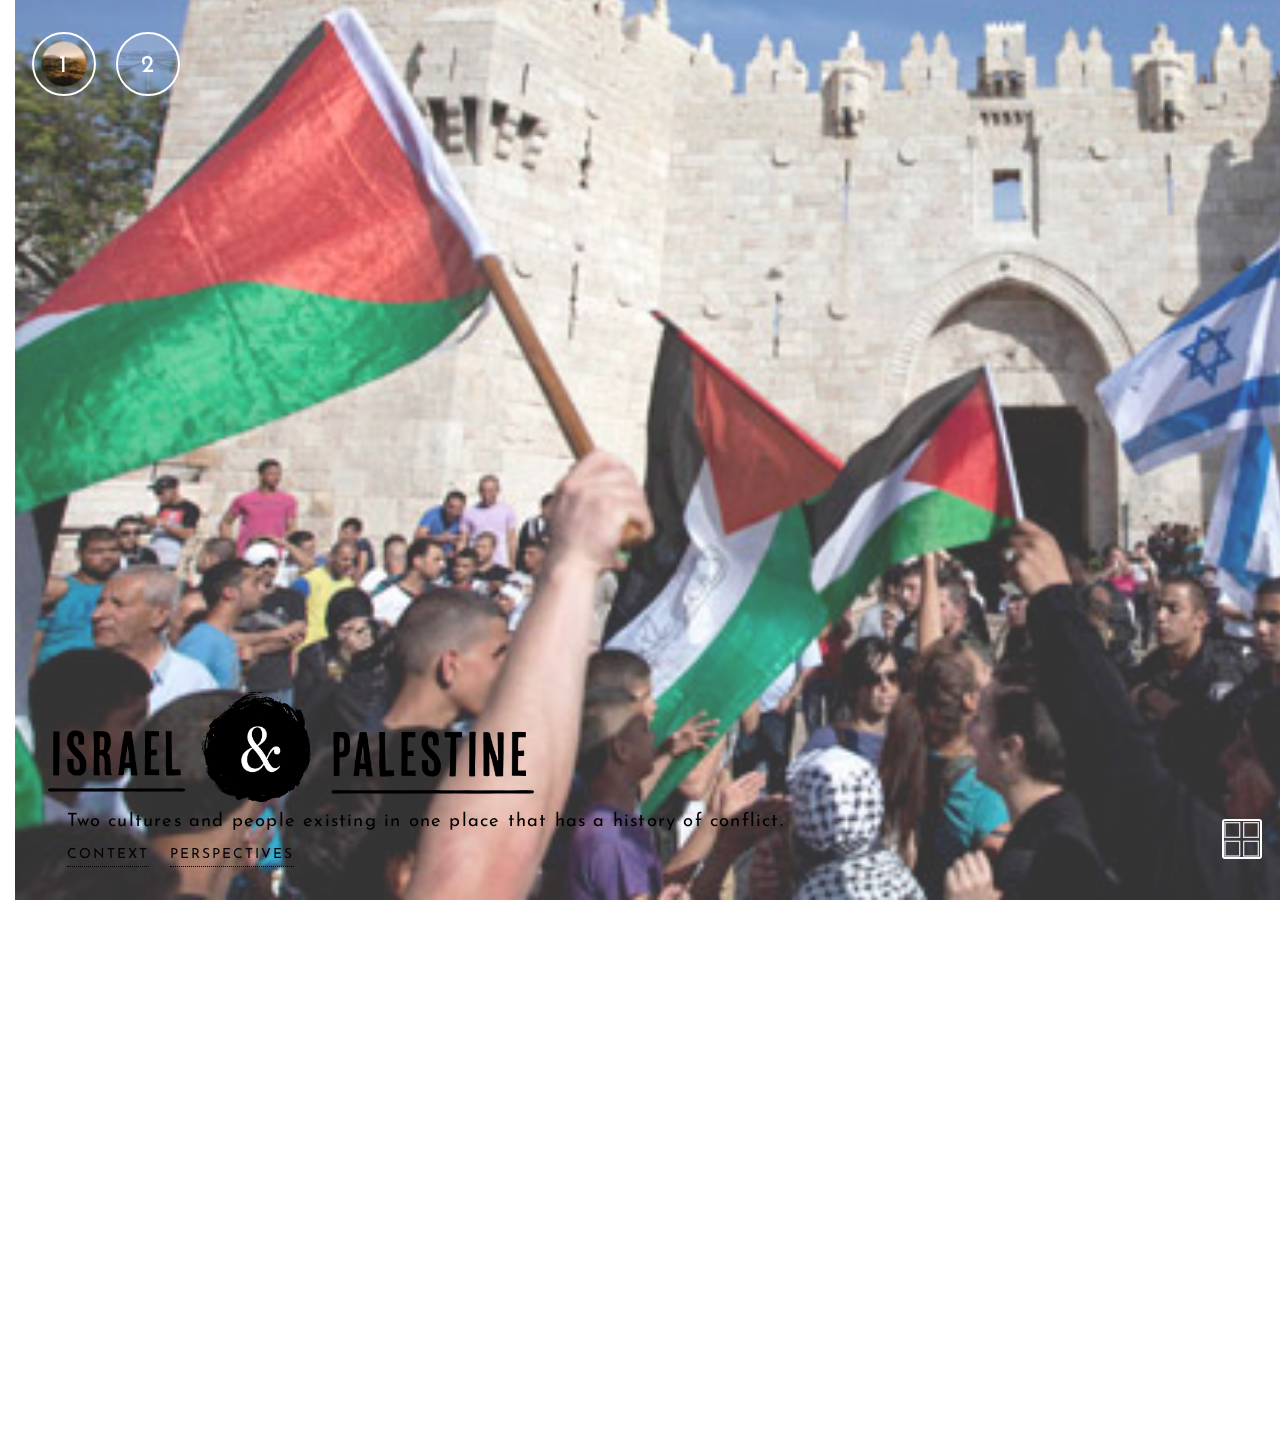
==== layout-multi2.html @ b15bafb6 "SUPER CRAZY ASS MERGE" ====
<!DOCTYPE html>
<html lang="en" class="no-js">
	<head>
		<meta charset="UTF-8" />
		<meta http-equiv="X-UA-Compatible" content="IE=edge">
		<meta name="viewport" content="width=device-width, initial-scale=1">
		<title>F&P</title>
		<meta name="description" content="A multi grid layout with an initial fullscreen intro" />
		<meta name="keywords" content="fullscreen image, grid layout, flexbox grid, transition" />
		<meta name="author" content="Codrops" />
		<link rel="shortcut icon" href="../favicon.ico">
		<link href="assets/css/bootstrap.css" rel="stylesheet">
		<link rel="stylesheet" href="assets/css/main.css" />
		<link href="assets/css/3-col-portfolio.css" rel="stylesheet">
		<link rel="stylesheet" type="text/css" href="assets/css/normalize.css" />
		<link rel="stylesheet" type="text/css" href="assets/css/demo.css" />
		<link rel="stylesheet" type="text/css" href="assets/css/layout-multi.css" />
		<script src="assets/js/modernizr.custom.js"></script>
	</head>
	<body>
		<svg class="hidden">
			<g id="icon-grid">
				<rect x="32.5" y="5.5" width="22" height="22"/>
				<rect x="4.5" y="5.5" width="22" height="22"/>
				<rect x="32.5" y="33.5" width="22" height="22"/>
				<rect x="4.5" y="33.5" width="22" height="22"/>
			</g>
			<g id="icon-cross">
				<line x1="4.5" y1="55.5" x2="54.953" y2="5.046"/>
				<line x1="54.953" y1="55.5" x2="4.5" y2="5.047"/>
			</g>
		</svg>
		<nav class="thumb-nav">
			<a data-container="container-1" class="thumb-nav__item" href="#"><img src="img/thumbs/thumb1.png" alt="thumb01" /><span>1</span></a>
			<a data-container="container-2" class="thumb-nav__item" href="#"><img src="img/thumbs/thumb2.png" alt="thumb02" /><span>2</span></a>
		</nav>
		<div id="container-1" class="container theme-1">
			<header class="intro">
				<img class="intro__image" src="img/header1.jpg" alt="Lava"/>
				<div class="intro__content">
					<img src="images/Israel & Palestine.png" width="40%" />
					<div class="intro__subtitle">
						<div class="intro__description">
							Two cultures and people existing in one place that has a history of conflict.
							<div class="demos">
								<a class="demos__item" href="index.html">Context</a>
								<a class="demos__item" href="layout-multi.html">Perspectives</a>
							</div>
						</div>
						<button class="trigger">
							<svg width="100%" height="100%" viewBox="0 0 60 60" preserveAspectRatio="none">
								<use class="icon icon--grid" xlink:href="#icon-grid" />
								<use class="icon icon--cross" xlink:href="#icon-cross" />
							</svg>
							<span>Toggle content</span>
						</button>
					</div>
				</div><!-- /intro__content -->
			</header><!-- /intro -->
			<section class="items-wrap">
						<h2>Timeline</h2>
						<!-- Timeline from https://timeline.knightlab.com/-->
						<iframe src='https://cdn.knightlab.com/libs/timeline3/latest/embed/index.html?source=1sidfB6shzmurpOXjUtsuZaYCx35tXJRhOsZsZYj3dPQ&font=Default&lang=en&hash_bookmark=true&initial_zoom=1&height=500' id="Iframe2" width='100%' height='500' frameborder='0'></iframe>
						<div class="our_lower_divs2">
							<div id="first2">
							<br>
								<h2> Context</h2>
								<div class="panel-group">
								    <div class="panel panel-default">
								      <div class="panel-heading">
								        <h4 class="panel-title">
								          <a data-toggle="collapse" href="#collapse7">What is gentrification?</a>
								        </h4>
								      </div>
								      <div id="collapse7" class="panel-collapse collapse">
								        <ul class="list-group">
								          <li class="list-group-item">One</li>
								          <li class="list-group-item">Two</li>
								          <li class="list-group-item">Three</li>
								        </ul>
								        <div class="panel-footer">Footer</div>
								      </div>
								    </div>
								</div>
								<div class="panel-group">
								    <div class="panel panel-default">
								      <div class="panel-heading">
								        <h4 class="panel-title">
								          <a data-toggle="collapse" href="#collapse8">What is Eric?</a>
								        </h4>
								      </div>
								      <div id="collapse8" class="panel-collapse collapse">
								        <ul class="list-group">
								          <li class="list-group-item">The Good</li>
								          <li class="list-group-item">The Bad</li>
								          <li class="list-group-item">The Ugly</li>
								        </ul>
								        <div class="panel-footer">Footer</div>
								      </div>
								    </div>
								</div>
								<div class="panel-group">
								    <div class="panel panel-default">
								      <div class="panel-heading">
								        <h4 class="panel-title">
								          <a data-toggle="collapse" href="#collapse9">Who am i?</a>
								        </h4>
								      </div>
								      <div id="collapse9" class="panel-collapse collapse">
								        <ul class="list-group">
								          <li class="list-group-item">One</li>
								          <li class="list-group-item">Two</li>
								          <li class="list-group-item">Three</li>
								        </ul>
								        <div class="panel-footer">Footer</div>
								      </div>
								    </div>
								</div>
								<div class="panel-group">
								    <div class="panel panel-default">
								      <div class="panel-heading">
								        <h4 class="panel-title">
								          <a data-toggle="collapse" href="#collapse10">Do I smell?</a>
								        </h4>
								      </div>
								      <div id="collapse10" class="panel-collapse collapse">
								        <ul class="list-group">
								          <li class="list-group-item">One</li>
								          <li class="list-group-item">Two</li>
								          <li class="list-group-item">Three</li>
								        </ul>
								        <div class="panel-footer">Footer</div>
								      </div>
								    </div>
								</div>
								<div class="panel-group">
								    <div class="panel panel-default">
								      <div class="panel-heading">
								        <h4 class="panel-title">
								          <a data-toggle="collapse" href="#collapse11">Why are melons so delicious?</a>
								        </h4>
								      </div>
								      <div id="collapse11" class="panel-collapse collapse">
								        <ul class="list-group">
								          <li class="list-group-item">One</li>
								          <li class="list-group-item">Two</li>
								          <li class="list-group-item">Three</li>
								        </ul>
								        <div class="panel-footer">Footer</div>
								      </div>
								    </div>
								</div>
								<div class="panel-group">
								    <div class="panel panel-default">
								      <div class="panel-heading">
								        <h4 class="panel-title">
								          <a data-toggle="collapse" href="#collapse12">Wait, what??</a>
								        </h4>
								      </div>
								      <div id="collapse12" class="panel-collapse collapse">
								        <ul class="list-group">
								          <li class="list-group-item">One</li>
								          <li class="list-group-item">Two</li>
								          <li class="list-group-item">Three</li>
								        </ul>
								        <div class="panel-footer">Footer</div>
								      </div>
								    </div>
								</div>
							</div>
							<div id="second2">
								<br>
								<h2 onClick="window.location.reload()"> Perspectives </h2>
								<div class="row">
						            <div class="col-md-6 portfolio-item">
										<img class="img-responsive pull-left" src="images/richie.jpeg" alt="">
						                <h3> Richie </h3>
						                <p>Here's a bunch of text. Richie has alot of opinions so here they are.  "Blah blah blah" he often says. He also thinks "jndajndj ad asd as sad sad ads as sdkjfsf fds dfs fds dfs fds dfs fds sdf fds fds fds"</p>
						            </div>
						            <div class="col-md-6 portfolio-item">
						                <img class="img-responsive pull-left" src="images/richie.jpeg" alt="">
						                <h3> Richie </h3>
						                <p>Here's a bunch of text. Richie has alot of opinions so here they are.  "Blah blah blah" he often says. He also thinks "jndajndj ad asd as sad sad ads as sdkjfsf fds dfs fds dfs fds dfs fds sdf fds fds fds"</p>
						            </div>
						        </div>
						        <div class="row">
						            <div class="col-md-6 portfolio-item">
						                <img class="img-responsive pull-left" src="images/richie.jpeg" alt="">
						                <h3> Richie </h3>
						                <p>Here's a bunch of text. Richie has alot of opinions so here they are.  "Blah blah blah" he often says. He also thinks "jndajndj ad asd as sad sad ads as sdkjfsf fds dfs fds dfs fds dfs fds sdf fds fds fds"</p>
						            </div>
						            <div class="col-md-6 portfolio-item">
						                <img class="img-responsive pull-left" src="images/richie.jpeg" alt="">
						                <h3> Richie </h3>
						                <p>Here's a bunch of text. Richie has alot of opinions so here they are.  "Blah blah blah" he often says. He also thinks "jndajndj ad asd as sad sad ads as sdkjfsf fds dfs fds dfs fds dfs fds sdf fds fds fds"</p>
						            </div>
						        </div>
		   					</div>
						</div>
				</div>
			</section>
		</div><!-- /container -->
		<div id="container-2" class="container theme-2">
			<header class="intro">
				<img class="intro__image" src="img/header2-2.jpg" alt="Road"/>
				<div class="intro__content">
					<img src="images/the_mission_and_gentrification.png" width="50%" />
					<div class="intro__subtitle">
						<div class="intro__description">
							To solve the housing crisis in San Francisco, we need to add 50% more housing or fire half the people who work in the city. 
							<div class="demos">
								<a class="demos__item" href="index.html">Context</a>
								<a class="demos__item" href="layout-multi.html">Perspectives</a>
							</div>
						</div>
						<button class="trigger">
							<svg width="100%" height="100%" viewBox="0 0 60 60" preserveAspectRatio="none">
								<use class="icon icon--grid" xlink:href="#icon-grid" />
								<use class="icon icon--cross" xlink:href="#icon-cross" />
							</svg>
							<span>Toggle content</span>
						</button>
					</div>
				</div><!-- /intro__content -->
			</header><!-- /intro -->
			<section class="items-wrap">
				<h2>Timeline</h2>
				<!-- Timeline from https://timeline.knightlab.com/-->
				<iframe src='https://cdn.knightlab.com/libs/timeline3/latest/embed/index.html?source=1sidfB6shzmurpOXjUtsuZaYCx35tXJRhOsZsZYj3dPQ&font=Default&lang=en&hash_bookmark=true&initial_zoom=1&height=500' id="Iframe3" width='100%' height='500' frameborder='0'></iframe>
				<div class="our_lower_divs3">
					<div id="first3">
					<br>
						<h2> Context</h2>
						<div class="panel-group">
						    <div class="panel panel-default">
						      <div class="panel-heading">
						        <h4 class="panel-title">
						          <a data-toggle="collapse" href="#collapse2">What is gentrification?</a>
						        </h4>
						      </div>
						      <div id="collapse2" class="panel-collapse collapse">
						        <ul class="list-group">
						          <li class="list-group-item">A trend in urban neighborhoods, which results in increased property values and the displacing of lower-income families and small businesses.</li>
						          <li class="list-group-item">Cities are becoming more attractive than suburbs and this change is pushing out those who used to live inexpensively in cities</li>
						        </ul>
						        <div class="panel-footer"></div>
						      </div>
						    </div>
						</div>
						<div class="panel-group">
						    <div class="panel panel-default">
						      <div class="panel-heading">
						        <h4 class="panel-title">
						          <a data-toggle="collapse" href="#collapse1">Gentrification in the Mission</a>
						        </h4>
						      </div>
						      <div id="collapse1" class="panel-collapse collapse">
						        <ul class="list-group">
						          <li class="list-group-item">For many years, the Mission has been the battleground for protests over evictions, tech shuttles, gentrification and the soaring cost of living.
									</li>
						          <li class="list-group-item">Yet in San Francisco's oldest neighborhood, the issues are more complicated than two sides of a sharply divided protest. The Mission's longtime residents are struggling to make businesses work, fighting to keep a foothold in their homes and coping with an unprecedented influx of wealth.</li>
						        </ul>
						        <div class="panel-footer"></div>
						      </div>
						    </div>
						</div>
						<div class="panel-group">
						    <div class="panel panel-default">
						      <div class="panel-heading">
						        <h4 class="panel-title">
						          <a data-toggle="collapse" href="#collapse3">Who is involved?</a>
						        </h4>
						      </div>
						      <div id="collapse3" class="panel-collapse collapse">
						        <ul class="list-group">
						          <li class="list-group-item">The Mission started as a majority Latino neighborhood in SF.   </li>
						          <li class="list-group-item">Techies who work in the city as well as further south in Mountain View and Palo Alto are flocking to Mission for its and location.</li>
						        </ul>
						        <div class="panel-footer"></div>
						      </div>
						    </div>
						</div>
					</div>
					<div id="second3">
						<<div class="all-perspectives">
							<br>
							<h2> Perspectives </h2>
							<div class="row">
					            <div class="col-md-6 portfolio-item perspective-card-1">
									<img class="img-responsive pull-left" src="images/roberthernandez.png" alt="" height="150" width="150">
					                <h3> Robert Hernandez </h3>
					                <p>If you’ve never been to the Mission than you cannot begin to understand the attachment we have to it.  Let me clarif: visiting doesn’t count. People come for the Mexican food, the beautiful Dolores park, the views...and I love all that.  But you can’t understand the Mission until you connect with the people here.</p>
					            </div>
					            <div class="col-md-6 portfolio-item perspective-card-2">
					                <img class="img-responsive pull-left" src="images/Kai.png" alt="" height="150" width="150">
					                <h3> Kai </h3>
					                <p>I was walking around the other day and saw some tourists on the Mission District Tour.  We didn’t have those when I was a kid.  We weren’t treated as a spectacle and abnormality for the world. </p>
					            </div>
					        </div>
					        <div class="row">
					            <div class="col-md-6 portfolio-item perspective-card-3">
					                <img class="img-responsive pull-left" src="images/Jillian.png" alt="" height="150" width="150">
					                <h3> Jillian Means</h3>
					                <p>Cities are changing and I think people will have to change with them.  We can’t hold on to a traditional and “golden” past that doesn’t exist.  For me, living in the Mission allows me to be close to the Google headquarters while being close to my family in the city.  </p>
					            </div>
					            <div class="col-md-6 portfolio-item perspective-card-4">
					                <img class="img-responsive pull-left" src="images/Will.png" alt="" height="150" width="150">
					                <h3> Will Lerst </h3>
					                <p>The Mission has potential to be the best neighborhood in San Francisco and I want to be there to document and feed it.  We’re not removing culture, we’re adding our own and are receiving a lot of hostility.</p>
					            </div>
					        </div>
					    </div>
					    <div class="full-perspectives">
						    <div class="full-perspective-1">
						    	<div class="col-md-12 portfolio-item">
					                <img class="img-responsive" src="images/roberthernandez.png" alt="" height="150" width="150">
					                <h3> Robert Hernandez </h3>
					                <h5>A poet, painter, lowrider and musician of Mayan and Nicaraguan descent who was born and raised in the only city he has called home, San Francisco.</h5>
					                <br>
					                <b>Mission & The People</b>
					                <br>
									<p>If you’ve never been to the Mission than you cannot begin to understand the attachment the people who live here have to it.  Let me clarify.  Visiting doesn’t count.  Spending a season here doesn’t count.  People come for the Mexican food, the beautiful Dolores park, the views...and I love all that.  But you can’t understand the Mission until you understand and connect with the people.  Play soccer against the 30+ men soccer “team” or go to a slam poetry event, that’s how you see the Mission.</p>
									<img class="img-responsive" src="images/tortillas.jpg" alt="" > <br>
									<b>Mission & Our Soul</b>
									<p>
									I keep hearing seeing my friends being evicted.  That word gets thrown around a lot so let me try to make you feel it.  
									<br>
									Imagine you’re vacationing abroad, waiting in the lobby of a hotel for a room you know you booked a while ago.  You’re getting frustrated.  Your family is there.  You sleep in the lobby overnight waiting for this guaranteed room.  The owners finally come out and tell you your room is no longer available.  Someone else paid more.  You’re kicked out on to the street.  Now imagine you can’t just book another place, you can’t just fly back to your home.  Your family has nowhere.
									<br>
									Now if that doesn’t help you see our situation, come down the The Mission and I’ll personally give you a tour. </p>
									<img class="img-responsive" src="images/robertpush.jpg" alt="">

					            </div>
						    </div>
						    <div class="full-perspective-2">
						    	<div class="col-md-12 portfolio-item">
					                <img class="img-responsive" src="images/Kai.png" alt="" height="150" width="150">
					                <h3> Kai </h3>
					                <h5>Local who shares the thoughts and values of the neighborhood and has been evicted twice because of rent inflations</h5>
					                <br>
					                <p>Space & Integration<br>
									People are coming into the Mission and saying they are part of the community but don’t show it.  We have a community soccer field in the neighborhood that has always been open for everyone.  Permits didn’t exist.  A bunch of new tech workers were playing a game and would rather have played alone on their side of the field than join us.  We played two separate games on one field.  It still feels segregated at times.</p>
									<p>Culture & Trends<br>
									I was walking around the other day and saw the Mission District Tour.  We didn’t have those when I was a kid.  We weren’t treated as a spectacle and abnormality for the world. 
									<br>
									Across the street from my first home was a Latino bakery called Mi Rancho.  Everyone in the neighborhood came here but it has since been replaced by a hip salon.  </p>
									<p>Home & Eviction <br>
									I just remember being in my house and having to stay in my room while people were going through closets and rooms and checking everything out.  That’s when we were evicted. 
									<br>
									I’m not a unique story.  This is happening weekly. </p>
					            </div>
						    </div>
						    <div class="full-perspective-3">
						    	<div class="col-md-12 portfolio-item">
					                <img class="img-responsive" src="images/Jillian.png" alt="" height="150" width="150">
					                <h3> Jillian Means </h3>
					                <h5>A blogger, designer, and human rights activist who loves the Mission</h5>
					                <br>
					                <p> Work & Home <br>
					                For many people, the Mission is a perfect blend of work and community.  We're close to the bay and all the companies that are headquartered there but also in the best neighborhood in SF.  We are bringing money to the area and helping the local economy while bringing in a bit of our own culture.</p>
					            </div>
						    </div>
						    <div class="full-perspective-4">
						    	<div class="col-md-12 portfolio-item">
					                <img class="img-responsive" src="images/Will.png" alt="" height="150" width="150">
					                <h3> Will Lerst </h3>
					                <h5> A Facebook programmer who loves to play pickup soccer and report on local news</h5>
					                <br>
					                <p>As a new member of the Mission community I hope to meet new people and make connections with a lot of the established businesses in this area.</p>
					            </div>
						    </div>
						</div>
   					</div>
				</div>
			</section>
		</div><!-- /container -->
		<script src="assets/js/classie.js"></script>
		<script src="assets/js/jquery.scrollex.min.js"></script>
		<script src="assets/js/jquery.scrolly.min.js"></script>
		<script src="assets/js/skel.min.js"></script>
		<script src="assets/js/util.js"></script>
		<!--[if lte IE 8]><script src="assets/js/ie/respond.min.js"></script><![endif]-->
		<script src="assets/js/main.js"></script>
		<script src="https://ajax.googleapis.com/ajax/libs/jquery/1.12.4/jquery.min.js"></script>
		<script>
			$(document).ready(function() {
					$('.full-perspective-1').hide();
					$('.full-perspective-2').hide();
					$('.full-perspective-3').hide();
					$('.full-perspective-4').hide();
			});
			
			// clicking for perspective 1
			$(document).ready(function() {
			    $('.perspective-card-1').click(function() {
					console.log("going to full perspective");
					$('.all-perspectives').hide();
					$('.full-perspective-1').show();
				});
			});

			// going back from p1
			$(document).ready(function() {
				$('.full-perspective-1').click(function() {
						console.log("going back to all perspectives");
						$('.full-perspective-1').hide();
						$('.all-perspectives').show();
					});
			});

			//p2 
			$(document).ready(function() {
			    $('.perspective-card-2').click(function() {
					console.log("going to full perspective");
					$('.all-perspectives').hide();
					$('.full-perspective-2').show();
				});
			});

			$(document).ready(function() {
				$('.full-perspective-2').click(function() {
						console.log("going back to all perspectives");
						$('.full-perspective-2').hide();
						$('.all-perspectives').show();
					});
			});

			// p3
			$(document).ready(function() {
			    $('.perspective-card-3').click(function() {
					console.log("going to full perspective");
					$('.all-perspectives').hide();
					$('.full-perspective-3').show();
				});
			});

			$(document).ready(function() {
				$('.full-perspective-3').click(function() {
						console.log("going back to all perspectives");
						$('.full-perspective-3').hide();
						$('.all-perspectives').show();
					});
			});

			//p4
			$(document).ready(function() {
			    $('.perspective-card-4').click(function() {
					console.log("going to full perspective");
					$('.all-perspectives').hide();
					$('.full-perspective-4').show();
				});
			});

			$(document).ready(function() {
				$('.full-perspective-4').click(function() {
						console.log("going back to all perspectives");
						$('.full-perspective-4').hide();
						$('.all-perspectives').show();
					});
			});
		</script>
		<script src="assets/js/bootstrap.min.js"></script>	
		<script>
			(function() {
				var support = { animations : Modernizr.cssanimations },
					animEndEventNames = { 'WebkitAnimation' : 'webkitAnimationEnd', 'OAnimation' : 'oAnimationEnd', 'msAnimation' : 'MSAnimationEnd', 'animation' : 'animationend' },
					animEndEventName = animEndEventNames[ Modernizr.prefixed( 'animation' ) ],
					onEndAnimation = function( el, callback ) {
						var onEndCallbackFn = function( ev ) {
							if( support.animations ) {
								if( ev.target != this ) return;
								this.removeEventListener( animEndEventName, onEndCallbackFn );
							}
							if( callback && typeof callback === 'function' ) { callback.call(); }
						};
						if( support.animations ) {
							el.addEventListener( animEndEventName, onEndCallbackFn );
						}
						else {
							onEndCallbackFn();
						}
					};

				var containers = [].slice.call( document.querySelectorAll( '.container' ) ),
					containersCount = containers.length,
					nav = document.querySelector( 'nav.thumb-nav' ),
					pageTriggers = [].slice.call( nav.children ),
					isAnimating = false, current = 0;

				function init() {
					resetScroll();
					// disable scrolling
					window.addEventListener( 'scroll', noscroll );
					// set current page trigger
					classie.add( pageTriggers[ current ], 'thumb-nav__item--current' );
					// set current container
					classie.add( containers[ current ], 'container--current' );
					// initialize events
					initEvents();
				}

				function initEvents() {
					// slideshow navigation
					pageTriggers.forEach( function( pageTrigger ) {
						pageTrigger.addEventListener( 'click', function( ev ) {
							ev.preventDefault();
							navigate( this );
						} );
					} );

					// open each container's content area when clicking on the respective trigger button
					containers.forEach( function( container ) {
						container.querySelector( 'button.trigger' ).addEventListener( 'click', function() {
							toggleContent( container, this );
						} );
					} );

					// keyboard navigation events
					document.addEventListener( 'keydown', function( ev ) {
						var keyCode = ev.keyCode || ev.which,
							isContainerOpen = containers[ current ].getAttribute( 'data-open' ) == 'open';

						switch (keyCode) {
							// left key
							case 37:
								if( current > 0 && !isContainerOpen ) {
									navigate( pageTriggers[ current - 1 ] );
								}
								break;
							// right key
							case 39:
								if( current < containersCount - 1 && !isContainerOpen ) {
									navigate( pageTriggers[ current + 1 ] );
								}
								break;
						}
					} );
				}

				function navigate( pageTrigger ) {
					var oldcurrent = current,
						newcurrent = pageTriggers.indexOf( pageTrigger );

					if( isAnimating || oldcurrent === newcurrent ) return;
					isAnimating = true;

					// reset scroll
					allowScroll();
					resetScroll();
					preventScroll();

					var currentPageTrigger = pageTriggers[ current ],
						nextContainer = document.getElementById( pageTrigger.getAttribute( 'data-container' ) ),
						currentContainer = containers[ current ],
						dir = newcurrent > oldcurrent ? 'left' : 'right';

					classie.remove( currentPageTrigger, 'thumb-nav__item--current' );
					classie.add( pageTrigger, 'thumb-nav__item--current' );

					// update current
					current = newcurrent;

					// add animation classes
					classie.add( nextContainer, dir === 'left' ? 'container--animInRight' : 'container--animInLeft' );
					classie.add( currentContainer, dir === 'left' ? 'container--animOutLeft' : 'container--animOutRight' );

					onEndAnimation( currentContainer, function() {
						// clear animation classes
						classie.remove( currentContainer, dir === 'left' ? 'container--animOutLeft' : 'container--animOutRight' );
						classie.remove( nextContainer, dir === 'left' ? 'container--animInRight' : 'container--animInLeft' );

						// clear current class / set current class
						classie.remove( currentContainer, 'container--current' );
						classie.add( nextContainer, 'container--current' );

						isAnimating = false;
					} );
				}

				// show content section
				function toggleContent( container, trigger ) {
					if( classie.has( container, 'container--open' ) ) {
						classie.remove( container, 'container--open' );
						classie.remove( trigger, 'trigger--active' );
						classie.remove( nav, 'thumb-nav--hide' );
						container.setAttribute( 'data-open', '' );
						preventScroll();
					}
					else {
						classie.add( container, 'container--open' );
						classie.add( trigger, 'trigger--active' );
						classie.add( nav, 'thumb-nav--hide' );
						container.setAttribute( 'data-open', 'open' );
						allowScroll();
					}
				}

				// scroll functions
				function resetScroll() { document.body.scrollTop = document.documentElement.scrollTop = 0; }
				function preventScroll() { window.addEventListener( 'scroll', noscroll ); }
				function allowScroll() { window.removeEventListener( 'scroll', noscroll ); }
				function noscroll() { 
					window.scrollTo( 0, 0 ); 
				}

				init();

				// For Demo purposes only (prevent jump on click)
				[].slice.call( document.querySelectorAll('.items-wrap a') ).forEach( function(el) { el.onclick = function() { return false; } } );
			})();
		</script>
	</body>
</html>
---- assets/css/main.css ----
@import url(font-awesome.min.css);
@import url("http://fonts.googleapis.com/css?family=Open+Sans:400,400italic,600,600italic,800,800italic");

/*
	Spectral by HTML5 UP
	html5up.net | @n33co
	Free for personal and commercial use under the CCA 3.0 license (html5up.net/license)
*/

/* Reset */

	html, body, div, span, applet, object, iframe, h1, h2, h3, h4, h5, h6, p, blockquote, pre, a, abbr, acronym, address, big, cite, code, del, dfn, em, img, ins, kbd, q, s, samp, small, strike, strong, sub, sup, tt, var, b, u, i, center, dl, dt, dd, ol, ul, li, fieldset, form, label, legend, table, caption, tbody, tfoot, thead, tr, th, td, article, aside, canvas, details, embed, figure, figcaption, footer, header, hgroup, menu, nav, output, ruby, section, summary, time, mark, audio, video {
		margin: 0;
		padding: 0;
		border: 0;
		font-size: 100%;
		font: inherit;
		vertical-align: baseline;
	}

	article, aside, details, figcaption, figure, footer, header, hgroup, menu, nav, section {
		display: block;
	}

	body {
		line-height: 1;
	}

	ol, ul {
		list-style: none;
	}

	blockquote, q {
		quotes: none;
	}

	blockquote:before, blockquote:after, q:before, q:after {
		content: '';
		content: none;
	}

	table {
		border-collapse: collapse;
		border-spacing: 0;
	}

	body {
		-webkit-text-size-adjust: none;
	}

/* Box Model */

	*, *:before, *:after {
		-moz-box-sizing: border-box;
		-webkit-box-sizing: border-box;
		box-sizing: border-box;
	}

/* Grid */

	.row {
		border-bottom: solid 1px transparent;
		-moz-box-sizing: border-box;
		-webkit-box-sizing: border-box;
		box-sizing: border-box;
	}

	.row > * {
		float: left;
		-moz-box-sizing: border-box;
		-webkit-box-sizing: border-box;
		box-sizing: border-box;
	}

	.row:after, .row:before {
		content: '';
		display: block;
		clear: both;
		height: 0;
	}

	.row.uniform > * > :first-child {
		margin-top: 0;
	}

	.row.uniform > * > :last-child {
		margin-bottom: 0;
	}

	.row.\30 \25 > * {
		padding: 0 0 0 0em;
	}

	.row.\30 \25 {
		margin: 0 0 -1px 0em;
	}

	.row.uniform.\30 \25 > * {
		padding: 0em 0 0 0em;
	}

	.row.uniform.\30 \25 {
		margin: 0em 0 -1px 0em;
	}

	.row > * {
		padding: 0 0 0 1.5em;
	}

	.row {
		margin: 0 0 -1px -1.5em;
	}

	.row.uniform > * {
		padding: 1.5em 0 0 1.5em;
	}

	.row.uniform {
		margin: -1.5em 0 -1px -1.5em;
	}

	.row.\32 00\25 > * {
		padding: 0 0 0 3em;
	}

	.row.\32 00\25 {
		margin: 0 0 -1px -3em;
	}

	.row.uniform.\32 00\25 > * {
		padding: 3em 0 0 3em;
	}

	.row.uniform.\32 00\25 {
		margin: -3em 0 -1px -3em;
	}

	.row.\31 50\25 > * {
		padding: 0 0 0 2.25em;
	}

	.row.\31 50\25 {
		margin: 0 0 -1px -2.25em;
	}

	.row.uniform.\31 50\25 > * {
		padding: 2.25em 0 0 2.25em;
	}

	.row.uniform.\31 50\25 {
		margin: -2.25em 0 -1px -2.25em;
	}

	.row.\35 0\25 > * {
		padding: 0 0 0 0.75em;
	}

	.row.\35 0\25 {
		margin: 0 0 -1px -0.75em;
	}

	.row.uniform.\35 0\25 > * {
		padding: 0.75em 0 0 0.75em;
	}

	.row.uniform.\35 0\25 {
		margin: -0.75em 0 -1px -0.75em;
	}

	.row.\32 5\25 > * {
		padding: 0 0 0 0.375em;
	}

	.row.\32 5\25 {
		margin: 0 0 -1px -0.375em;
	}

	.row.uniform.\32 5\25 > * {
		padding: 0.375em 0 0 0.375em;
	}

	.row.uniform.\32 5\25 {
		margin: -0.375em 0 -1px -0.375em;
	}

	.\31 2u, .\31 2u\24 {
		width: 100%;
		clear: none;
		margin-left: 0;
	}

	.\31 1u, .\31 1u\24 {
		width: 91.6666666667%;
		clear: none;
		margin-left: 0;
	}

	.\31 0u, .\31 0u\24 {
		width: 83.3333333333%;
		clear: none;
		margin-left: 0;
	}

	.\39 u, .\39 u\24 {
		width: 75%;
		clear: none;
		margin-left: 0;
	}

	.\38 u, .\38 u\24 {
		width: 66.6666666667%;
		clear: none;
		margin-left: 0;
	}

	.\37 u, .\37 u\24 {
		width: 58.3333333333%;
		clear: none;
		margin-left: 0;
	}

	.\36 u, .\36 u\24 {
		width: 50%;
		clear: none;
		margin-left: 0;
	}

	.\35 u, .\35 u\24 {
		width: 41.6666666667%;
		clear: none;
		margin-left: 0;
	}

	.\34 u, .\34 u\24 {
		width: 33.3333333333%;
		clear: none;
		margin-left: 0;
	}

	.\33 u, .\33 u\24 {
		width: 25%;
		clear: none;
		margin-left: 0;
	}

	.\32 u, .\32 u\24 {
		width: 16.6666666667%;
		clear: none;
		margin-left: 0;
	}

	.\31 u, .\31 u\24 {
		width: 8.3333333333%;
		clear: none;
		margin-left: 0;
	}

	.\31 2u\24 + *,
	.\31 1u\24 + *,
	.\31 0u\24 + *,
	.\39 u\24 + *,
	.\38 u\24 + *,
	.\37 u\24 + *,
	.\36 u\24 + *,
	.\35 u\24 + *,
	.\34 u\24 + *,
	.\33 u\24 + *,
	.\32 u\24 + *,
	.\31 u\24 + * {
		clear: left;
	}

	.\-11u {
		margin-left: 91.66667%;
	}

	.\-10u {
		margin-left: 83.33333%;
	}

	.\-9u {
		margin-left: 75%;
	}

	.\-8u {
		margin-left: 66.66667%;
	}

	.\-7u {
		margin-left: 58.33333%;
	}

	.\-6u {
		margin-left: 50%;
	}

	.\-5u {
		margin-left: 41.66667%;
	}

	.\-4u {
		margin-left: 33.33333%;
	}

	.\-3u {
		margin-left: 25%;
	}

	.\-2u {
		margin-left: 16.66667%;
	}

	.\-1u {
		margin-left: 8.33333%;
	}

	@media screen and (max-width: 1680px) {

		.row > * {
			padding: 0 0 0 1.5em;
		}

		.row {
			margin: 0 0 -1px -1.5em;
		}

		.row.uniform > * {
			padding: 1.5em 0 0 1.5em;
		}

		.row.uniform {
			margin: -1.5em 0 -1px -1.5em;
		}

		.row.\32 00\25 > * {
			padding: 0 0 0 3em;
		}

		.row.\32 00\25 {
			margin: 0 0 -1px -3em;
		}

		.row.uniform.\32 00\25 > * {
			padding: 3em 0 0 3em;
		}

		.row.uniform.\32 00\25 {
			margin: -3em 0 -1px -3em;
		}

		.row.\31 50\25 > * {
			padding: 0 0 0 2.25em;
		}

		.row.\31 50\25 {
			margin: 0 0 -1px -2.25em;
		}

		.row.uniform.\31 50\25 > * {
			padding: 2.25em 0 0 2.25em;
		}

		.row.uniform.\31 50\25 {
			margin: -2.25em 0 -1px -2.25em;
		}

		.row.\35 0\25 > * {
			padding: 0 0 0 0.75em;
		}

		.row.\35 0\25 {
			margin: 0 0 -1px -0.75em;
		}

		.row.uniform.\35 0\25 > * {
			padding: 0.75em 0 0 0.75em;
		}

		.row.uniform.\35 0\25 {
			margin: -0.75em 0 -1px -0.75em;
		}

		.row.\32 5\25 > * {
			padding: 0 0 0 0.375em;
		}

		.row.\32 5\25 {
			margin: 0 0 -1px -0.375em;
		}

		.row.uniform.\32 5\25 > * {
			padding: 0.375em 0 0 0.375em;
		}

		.row.uniform.\32 5\25 {
			margin: -0.375em 0 -1px -0.375em;
		}

		.\31 2u\28xlarge\29, .\31 2u\24\28xlarge\29 {
			width: 100%;
			clear: none;
			margin-left: 0;
		}

		.\31 1u\28xlarge\29, .\31 1u\24\28xlarge\29 {
			width: 91.6666666667%;
			clear: none;
			margin-left: 0;
		}

		.\31 0u\28xlarge\29, .\31 0u\24\28xlarge\29 {
			width: 83.3333333333%;
			clear: none;
			margin-left: 0;
		}

		.\39 u\28xlarge\29, .\39 u\24\28xlarge\29 {
			width: 75%;
			clear: none;
			margin-left: 0;
		}

		.\38 u\28xlarge\29, .\38 u\24\28xlarge\29 {
			width: 66.6666666667%;
			clear: none;
			margin-left: 0;
		}

		.\37 u\28xlarge\29, .\37 u\24\28xlarge\29 {
			width: 58.3333333333%;
			clear: none;
			margin-left: 0;
		}

		.\36 u\28xlarge\29, .\36 u\24\28xlarge\29 {
			width: 50%;
			clear: none;
			margin-left: 0;
		}

		.\35 u\28xlarge\29, .\35 u\24\28xlarge\29 {
			width: 41.6666666667%;
			clear: none;
			margin-left: 0;
		}

		.\34 u\28xlarge\29, .\34 u\24\28xlarge\29 {
			width: 33.3333333333%;
			clear: none;
			margin-left: 0;
		}

		.\33 u\28xlarge\29, .\33 u\24\28xlarge\29 {
			width: 25%;
			clear: none;
			margin-left: 0;
		}

		.\32 u\28xlarge\29, .\32 u\24\28xlarge\29 {
			width: 16.6666666667%;
			clear: none;
			margin-left: 0;
		}

		.\31 u\28xlarge\29, .\31 u\24\28xlarge\29 {
			width: 8.3333333333%;
			clear: none;
			margin-left: 0;
		}

		.\31 2u\24\28xlarge\29 + *,
		.\31 1u\24\28xlarge\29 + *,
		.\31 0u\24\28xlarge\29 + *,
		.\39 u\24\28xlarge\29 + *,
		.\38 u\24\28xlarge\29 + *,
		.\37 u\24\28xlarge\29 + *,
		.\36 u\24\28xlarge\29 + *,
		.\35 u\24\28xlarge\29 + *,
		.\34 u\24\28xlarge\29 + *,
		.\33 u\24\28xlarge\29 + *,
		.\32 u\24\28xlarge\29 + *,
		.\31 u\24\28xlarge\29 + * {
			clear: left;
		}

		.\-11u\28xlarge\29 {
			margin-left: 91.66667%;
		}

		.\-10u\28xlarge\29 {
			margin-left: 83.33333%;
		}

		.\-9u\28xlarge\29 {
			margin-left: 75%;
		}

		.\-8u\28xlarge\29 {
			margin-left: 66.66667%;
		}

		.\-7u\28xlarge\29 {
			margin-left: 58.33333%;
		}

		.\-6u\28xlarge\29 {
			margin-left: 50%;
		}

		.\-5u\28xlarge\29 {
			margin-left: 41.66667%;
		}

		.\-4u\28xlarge\29 {
			margin-left: 33.33333%;
		}

		.\-3u\28xlarge\29 {
			margin-left: 25%;
		}

		.\-2u\28xlarge\29 {
			margin-left: 16.66667%;
		}

		.\-1u\28xlarge\29 {
			margin-left: 8.33333%;
		}

	}

	@media screen and (max-width: 1280px) {

		.row > * {
			padding: 0 0 0 1.5em;
		}

		.row {
			margin: 0 0 -1px -1.5em;
		}

		.row.uniform > * {
			padding: 1.5em 0 0 1.5em;
		}

		.row.uniform {
			margin: -1.5em 0 -1px -1.5em;
		}

		.row.\32 00\25 > * {
			padding: 0 0 0 3em;
		}

		.row.\32 00\25 {
			margin: 0 0 -1px -3em;
		}

		.row.uniform.\32 00\25 > * {
			padding: 3em 0 0 3em;
		}

		.row.uniform.\32 00\25 {
			margin: -3em 0 -1px -3em;
		}

		.row.\31 50\25 > * {
			padding: 0 0 0 2.25em;
		}

		.row.\31 50\25 {
			margin: 0 0 -1px -2.25em;
		}

		.row.uniform.\31 50\25 > * {
			padding: 2.25em 0 0 2.25em;
		}

		.row.uniform.\31 50\25 {
			margin: -2.25em 0 -1px -2.25em;
		}

		.row.\35 0\25 > * {
			padding: 0 0 0 0.75em;
		}

		.row.\35 0\25 {
			margin: 0 0 -1px -0.75em;
		}

		.row.uniform.\35 0\25 > * {
			padding: 0.75em 0 0 0.75em;
		}

		.row.uniform.\35 0\25 {
			margin: -0.75em 0 -1px -0.75em;
		}

		.row.\32 5\25 > * {
			padding: 0 0 0 0.375em;
		}

		.row.\32 5\25 {
			margin: 0 0 -1px -0.375em;
		}

		.row.uniform.\32 5\25 > * {
			padding: 0.375em 0 0 0.375em;
		}

		.row.uniform.\32 5\25 {
			margin: -0.375em 0 -1px -0.375em;
		}

		.\31 2u\28large\29, .\31 2u\24\28large\29 {
			width: 100%;
			clear: none;
			margin-left: 0;
		}

		.\31 1u\28large\29, .\31 1u\24\28large\29 {
			width: 91.6666666667%;
			clear: none;
			margin-left: 0;
		}

		.\31 0u\28large\29, .\31 0u\24\28large\29 {
			width: 83.3333333333%;
			clear: none;
			margin-left: 0;
		}

		.\39 u\28large\29, .\39 u\24\28large\29 {
			width: 75%;
			clear: none;
			margin-left: 0;
		}

		.\38 u\28large\29, .\38 u\24\28large\29 {
			width: 66.6666666667%;
			clear: none;
			margin-left: 0;
		}

		.\37 u\28large\29, .\37 u\24\28large\29 {
			width: 58.3333333333%;
			clear: none;
			margin-left: 0;
		}

		.\36 u\28large\29, .\36 u\24\28large\29 {
			width: 50%;
			clear: none;
			margin-left: 0;
		}

		.\35 u\28large\29, .\35 u\24\28large\29 {
			width: 41.6666666667%;
			clear: none;
			margin-left: 0;
		}

		.\34 u\28large\29, .\34 u\24\28large\29 {
			width: 33.3333333333%;
			clear: none;
			margin-left: 0;
		}

		.\33 u\28large\29, .\33 u\24\28large\29 {
			width: 25%;
			clear: none;
			margin-left: 0;
		}

		.\32 u\28large\29, .\32 u\24\28large\29 {
			width: 16.6666666667%;
			clear: none;
			margin-left: 0;
		}

		.\31 u\28large\29, .\31 u\24\28large\29 {
			width: 8.3333333333%;
			clear: none;
			margin-left: 0;
		}

		.\31 2u\24\28large\29 + *,
		.\31 1u\24\28large\29 + *,
		.\31 0u\24\28large\29 + *,
		.\39 u\24\28large\29 + *,
		.\38 u\24\28large\29 + *,
		.\37 u\24\28large\29 + *,
		.\36 u\24\28large\29 + *,
		.\35 u\24\28large\29 + *,
		.\34 u\24\28large\29 + *,
		.\33 u\24\28large\29 + *,
		.\32 u\24\28large\29 + *,
		.\31 u\24\28large\29 + * {
			clear: left;
		}

		.\-11u\28large\29 {
			margin-left: 91.66667%;
		}

		.\-10u\28large\29 {
			margin-left: 83.33333%;
		}

		.\-9u\28large\29 {
			margin-left: 75%;
		}

		.\-8u\28large\29 {
			margin-left: 66.66667%;
		}

		.\-7u\28large\29 {
			margin-left: 58.33333%;
		}

		.\-6u\28large\29 {
			margin-left: 50%;
		}

		.\-5u\28large\29 {
			margin-left: 41.66667%;
		}

		.\-4u\28large\29 {
			margin-left: 33.33333%;
		}

		.\-3u\28large\29 {
			margin-left: 25%;
		}

		.\-2u\28large\29 {
			margin-left: 16.66667%;
		}

		.\-1u\28large\29 {
			margin-left: 8.33333%;
		}

	}

	@media screen and (max-width: 980px) {

		.row > * {
			padding: 0 0 0 1.5em;
		}

		.row {
			margin: 0 0 -1px -1.5em;
		}

		.row.uniform > * {
			padding: 1.5em 0 0 1.5em;
		}

		.row.uniform {
			margin: -1.5em 0 -1px -1.5em;
		}

		.row.\32 00\25 > * {
			padding: 0 0 0 3em;
		}

		.row.\32 00\25 {
			margin: 0 0 -1px -3em;
		}

		.row.uniform.\32 00\25 > * {
			padding: 3em 0 0 3em;
		}

		.row.uniform.\32 00\25 {
			margin: -3em 0 -1px -3em;
		}

		.row.\31 50\25 > * {
			padding: 0 0 0 2.25em;
		}

		.row.\31 50\25 {
			margin: 0 0 -1px -2.25em;
		}

		.row.uniform.\31 50\25 > * {
			padding: 2.25em 0 0 2.25em;
		}

		.row.uniform.\31 50\25 {
			margin: -2.25em 0 -1px -2.25em;
		}

		.row.\35 0\25 > * {
			padding: 0 0 0 0.75em;
		}

		.row.\35 0\25 {
			margin: 0 0 -1px -0.75em;
		}

		.row.uniform.\35 0\25 > * {
			padding: 0.75em 0 0 0.75em;
		}

		.row.uniform.\35 0\25 {
			margin: -0.75em 0 -1px -0.75em;
		}

		.row.\32 5\25 > * {
			padding: 0 0 0 0.375em;
		}

		.row.\32 5\25 {
			margin: 0 0 -1px -0.375em;
		}

		.row.uniform.\32 5\25 > * {
			padding: 0.375em 0 0 0.375em;
		}

		.row.uniform.\32 5\25 {
			margin: -0.375em 0 -1px -0.375em;
		}

		.\31 2u\28medium\29, .\31 2u\24\28medium\29 {
			width: 100%;
			clear: none;
			margin-left: 0;
		}

		.\31 1u\28medium\29, .\31 1u\24\28medium\29 {
			width: 91.6666666667%;
			clear: none;
			margin-left: 0;
		}

		.\31 0u\28medium\29, .\31 0u\24\28medium\29 {
			width: 83.3333333333%;
			clear: none;
			margin-left: 0;
		}

		.\39 u\28medium\29, .\39 u\24\28medium\29 {
			width: 75%;
			clear: none;
			margin-left: 0;
		}

		.\38 u\28medium\29, .\38 u\24\28medium\29 {
			width: 66.6666666667%;
			clear: none;
			margin-left: 0;
		}

		.\37 u\28medium\29, .\37 u\24\28medium\29 {
			width: 58.3333333333%;
			clear: none;
			margin-left: 0;
		}

		.\36 u\28medium\29, .\36 u\24\28medium\29 {
			width: 50%;
			clear: none;
			margin-left: 0;
		}

		.\35 u\28medium\29, .\35 u\24\28medium\29 {
			width: 41.6666666667%;
			clear: none;
			margin-left: 0;
		}

		.\34 u\28medium\29, .\34 u\24\28medium\29 {
			width: 33.3333333333%;
			clear: none;
			margin-left: 0;
		}

		.\33 u\28medium\29, .\33 u\24\28medium\29 {
			width: 25%;
			clear: none;
			margin-left: 0;
		}

		.\32 u\28medium\29, .\32 u\24\28medium\29 {
			width: 16.6666666667%;
			clear: none;
			margin-left: 0;
		}

		.\31 u\28medium\29, .\31 u\24\28medium\29 {
			width: 8.3333333333%;
			clear: none;
			margin-left: 0;
		}

		.\31 2u\24\28medium\29 + *,
		.\31 1u\24\28medium\29 + *,
		.\31 0u\24\28medium\29 + *,
		.\39 u\24\28medium\29 + *,
		.\38 u\24\28medium\29 + *,
		.\37 u\24\28medium\29 + *,
		.\36 u\24\28medium\29 + *,
		.\35 u\24\28medium\29 + *,
		.\34 u\24\28medium\29 + *,
		.\33 u\24\28medium\29 + *,
		.\32 u\24\28medium\29 + *,
		.\31 u\24\28medium\29 + * {
			clear: left;
		}

		.\-11u\28medium\29 {
			margin-left: 91.66667%;
		}

		.\-10u\28medium\29 {
			margin-left: 83.33333%;
		}

		.\-9u\28medium\29 {
			margin-left: 75%;
		}

		.\-8u\28medium\29 {
			margin-left: 66.66667%;
		}

		.\-7u\28medium\29 {
			margin-left: 58.33333%;
		}

		.\-6u\28medium\29 {
			margin-left: 50%;
		}

		.\-5u\28medium\29 {
			margin-left: 41.66667%;
		}

		.\-4u\28medium\29 {
			margin-left: 33.33333%;
		}

		.\-3u\28medium\29 {
			margin-left: 25%;
		}

		.\-2u\28medium\29 {
			margin-left: 16.66667%;
		}

		.\-1u\28medium\29 {
			margin-left: 8.33333%;
		}

	}

	@media screen and (max-width: 736px) {

		.row > * {
			padding: 0 0 0 1.5em;
		}

		.row {
			margin: 0 0 -1px -1.5em;
		}

		.row.uniform > * {
			padding: 1.5em 0 0 1.5em;
		}

		.row.uniform {
			margin: -1.5em 0 -1px -1.5em;
		}

		.row.\32 00\25 > * {
			padding: 0 0 0 3em;
		}

		.row.\32 00\25 {
			margin: 0 0 -1px -3em;
		}

		.row.uniform.\32 00\25 > * {
			padding: 3em 0 0 3em;
		}

		.row.uniform.\32 00\25 {
			margin: -3em 0 -1px -3em;
		}

		.row.\31 50\25 > * {
			padding: 0 0 0 2.25em;
		}

		.row.\31 50\25 {
			margin: 0 0 -1px -2.25em;
		}

		.row.uniform.\31 50\25 > * {
			padding: 2.25em 0 0 2.25em;
		}

		.row.uniform.\31 50\25 {
			margin: -2.25em 0 -1px -2.25em;
		}

		.row.\35 0\25 > * {
			padding: 0 0 0 0.75em;
		}

		.row.\35 0\25 {
			margin: 0 0 -1px -0.75em;
		}

		.row.uniform.\35 0\25 > * {
			padding: 0.75em 0 0 0.75em;
		}

		.row.uniform.\35 0\25 {
			margin: -0.75em 0 -1px -0.75em;
		}

		.row.\32 5\25 > * {
			padding: 0 0 0 0.375em;
		}

		.row.\32 5\25 {
			margin: 0 0 -1px -0.375em;
		}

		.row.uniform.\32 5\25 > * {
			padding: 0.375em 0 0 0.375em;
		}

		.row.uniform.\32 5\25 {
			margin: -0.375em 0 -1px -0.375em;
		}

		.\31 2u\28small\29, .\31 2u\24\28small\29 {
			width: 100%;
			clear: none;
			margin-left: 0;
		}

		.\31 1u\28small\29, .\31 1u\24\28small\29 {
			width: 91.6666666667%;
			clear: none;
			margin-left: 0;
		}

		.\31 0u\28small\29, .\31 0u\24\28small\29 {
			width: 83.3333333333%;
			clear: none;
			margin-left: 0;
		}

		.\39 u\28small\29, .\39 u\24\28small\29 {
			width: 75%;
			clear: none;
			margin-left: 0;
		}

		.\38 u\28small\29, .\38 u\24\28small\29 {
			width: 66.6666666667%;
			clear: none;
			margin-left: 0;
		}

		.\37 u\28small\29, .\37 u\24\28small\29 {
			width: 58.3333333333%;
			clear: none;
			margin-left: 0;
		}

		.\36 u\28small\29, .\36 u\24\28small\29 {
			width: 50%;
			clear: none;
			margin-left: 0;
		}

		.\35 u\28small\29, .\35 u\24\28small\29 {
			width: 41.6666666667%;
			clear: none;
			margin-left: 0;
		}

		.\34 u\28small\29, .\34 u\24\28small\29 {
			width: 33.3333333333%;
			clear: none;
			margin-left: 0;
		}

		.\33 u\28small\29, .\33 u\24\28small\29 {
			width: 25%;
			clear: none;
			margin-left: 0;
		}

		.\32 u\28small\29, .\32 u\24\28small\29 {
			width: 16.6666666667%;
			clear: none;
			margin-left: 0;
		}

		.\31 u\28small\29, .\31 u\24\28small\29 {
			width: 8.3333333333%;
			clear: none;
			margin-left: 0;
		}

		.\31 2u\24\28small\29 + *,
		.\31 1u\24\28small\29 + *,
		.\31 0u\24\28small\29 + *,
		.\39 u\24\28small\29 + *,
		.\38 u\24\28small\29 + *,
		.\37 u\24\28small\29 + *,
		.\36 u\24\28small\29 + *,
		.\35 u\24\28small\29 + *,
		.\34 u\24\28small\29 + *,
		.\33 u\24\28small\29 + *,
		.\32 u\24\28small\29 + *,
		.\31 u\24\28small\29 + * {
			clear: left;
		}

		.\-11u\28small\29 {
			margin-left: 91.66667%;
		}

		.\-10u\28small\29 {
			margin-left: 83.33333%;
		}

		.\-9u\28small\29 {
			margin-left: 75%;
		}

		.\-8u\28small\29 {
			margin-left: 66.66667%;
		}

		.\-7u\28small\29 {
			margin-left: 58.33333%;
		}

		.\-6u\28small\29 {
			margin-left: 50%;
		}

		.\-5u\28small\29 {
			margin-left: 41.66667%;
		}

		.\-4u\28small\29 {
			margin-left: 33.33333%;
		}

		.\-3u\28small\29 {
			margin-left: 25%;
		}

		.\-2u\28small\29 {
			margin-left: 16.66667%;
		}

		.\-1u\28small\29 {
			margin-left: 8.33333%;
		}

	}

	@media screen and (max-width: 480px) {

		.row > * {
			padding: 0 0 0 1.5em;
		}

		.row {
			margin: 0 0 -1px -1.5em;
		}

		.row.uniform > * {
			padding: 1.5em 0 0 1.5em;
		}

		.row.uniform {
			margin: -1.5em 0 -1px -1.5em;
		}

		.row.\32 00\25 > * {
			padding: 0 0 0 3em;
		}

		.row.\32 00\25 {
			margin: 0 0 -1px -3em;
		}

		.row.uniform.\32 00\25 > * {
			padding: 3em 0 0 3em;
		}

		.row.uniform.\32 00\25 {
			margin: -3em 0 -1px -3em;
		}

		.row.\31 50\25 > * {
			padding: 0 0 0 2.25em;
		}

		.row.\31 50\25 {
			margin: 0 0 -1px -2.25em;
		}

		.row.uniform.\31 50\25 > * {
			padding: 2.25em 0 0 2.25em;
		}

		.row.uniform.\31 50\25 {
			margin: -2.25em 0 -1px -2.25em;
		}

		.row.\35 0\25 > * {
			padding: 0 0 0 0.75em;
		}

		.row.\35 0\25 {
			margin: 0 0 -1px -0.75em;
		}

		.row.uniform.\35 0\25 > * {
			padding: 0.75em 0 0 0.75em;
		}

		.row.uniform.\35 0\25 {
			margin: -0.75em 0 -1px -0.75em;
		}

		.row.\32 5\25 > * {
			padding: 0 0 0 0.375em;
		}

		.row.\32 5\25 {
			margin: 0 0 -1px -0.375em;
		}

		.row.uniform.\32 5\25 > * {
			padding: 0.375em 0 0 0.375em;
		}

		.row.uniform.\32 5\25 {
			margin: -0.375em 0 -1px -0.375em;
		}

		.\31 2u\28xsmall\29, .\31 2u\24\28xsmall\29 {
			width: 100%;
			clear: none;
			margin-left: 0;
		}

		.\31 1u\28xsmall\29, .\31 1u\24\28xsmall\29 {
			width: 91.6666666667%;
			clear: none;
			margin-left: 0;
		}

		.\31 0u\28xsmall\29, .\31 0u\24\28xsmall\29 {
			width: 83.3333333333%;
			clear: none;
			margin-left: 0;
		}

		.\39 u\28xsmall\29, .\39 u\24\28xsmall\29 {
			width: 75%;
			clear: none;
			margin-left: 0;
		}

		.\38 u\28xsmall\29, .\38 u\24\28xsmall\29 {
			width: 66.6666666667%;
			clear: none;
			margin-left: 0;
		}

		.\37 u\28xsmall\29, .\37 u\24\28xsmall\29 {
			width: 58.3333333333%;
			clear: none;
			margin-left: 0;
		}

		.\36 u\28xsmall\29, .\36 u\24\28xsmall\29 {
			width: 50%;
			clear: none;
			margin-left: 0;
		}

		.\35 u\28xsmall\29, .\35 u\24\28xsmall\29 {
			width: 41.6666666667%;
			clear: none;
			margin-left: 0;
		}

		.\34 u\28xsmall\29, .\34 u\24\28xsmall\29 {
			width: 33.3333333333%;
			clear: none;
			margin-left: 0;
		}

		.\33 u\28xsmall\29, .\33 u\24\28xsmall\29 {
			width: 25%;
			clear: none;
			margin-left: 0;
		}

		.\32 u\28xsmall\29, .\32 u\24\28xsmall\29 {
			width: 16.6666666667%;
			clear: none;
			margin-left: 0;
		}

		.\31 u\28xsmall\29, .\31 u\24\28xsmall\29 {
			width: 8.3333333333%;
			clear: none;
			margin-left: 0;
		}

		.\31 2u\24\28xsmall\29 + *,
		.\31 1u\24\28xsmall\29 + *,
		.\31 0u\24\28xsmall\29 + *,
		.\39 u\24\28xsmall\29 + *,
		.\38 u\24\28xsmall\29 + *,
		.\37 u\24\28xsmall\29 + *,
		.\36 u\24\28xsmall\29 + *,
		.\35 u\24\28xsmall\29 + *,
		.\34 u\24\28xsmall\29 + *,
		.\33 u\24\28xsmall\29 + *,
		.\32 u\24\28xsmall\29 + *,
		.\31 u\24\28xsmall\29 + * {
			clear: left;
		}

		.\-11u\28xsmall\29 {
			margin-left: 91.66667%;
		}

		.\-10u\28xsmall\29 {
			margin-left: 83.33333%;
		}

		.\-9u\28xsmall\29 {
			margin-left: 75%;
		}

		.\-8u\28xsmall\29 {
			margin-left: 66.66667%;
		}

		.\-7u\28xsmall\29 {
			margin-left: 58.33333%;
		}

		.\-6u\28xsmall\29 {
			margin-left: 50%;
		}

		.\-5u\28xsmall\29 {
			margin-left: 41.66667%;
		}

		.\-4u\28xsmall\29 {
			margin-left: 33.33333%;
		}

		.\-3u\28xsmall\29 {
			margin-left: 25%;
		}

		.\-2u\28xsmall\29 {
			margin-left: 16.66667%;
		}

		.\-1u\28xsmall\29 {
			margin-left: 8.33333%;
		}

	}

/* Basic */

	@-ms-viewport {
		width: device-width;
	}

	body {
		background: #2e3842;
	}

		body.is-loading *, body.is-loading *:before, body.is-loading *:after {
			-moz-animation: none !important;
			-webkit-animation: none !important;
			-ms-animation: none !important;
			animation: none !important;
			-moz-transition: none !important;
			-webkit-transition: none !important;
			-ms-transition: none !important;
			transition: none !important;
		}

	body, input, select, textarea {
		color: #fff;
		font-family: "Open Sans", Helvetica, sans-serif;
		font-size: 15pt;
		font-weight: 400;
		letter-spacing: 0.075em;
		line-height: 1.65em;
	}

		@media screen and (max-width: 1680px) {

			body, input, select, textarea {
				font-size: 13pt;
			}

		}

		@media screen and (max-width: 1280px) {

			body, input, select, textarea {
				font-size: 12pt;
			}

		}

		@media screen and (max-width: 736px) {

			body, input, select, textarea {
				font-size: 11pt;
				letter-spacing: 0.0375em;
			}

		}

	a {
		-moz-transition: color 0.2s ease, border-bottom-color 0.2s ease;
		-webkit-transition: color 0.2s ease, border-bottom-color 0.2s ease;
		-ms-transition: color 0.2s ease, border-bottom-color 0.2s ease;
		transition: color 0.2s ease, border-bottom-color 0.2s ease;
		border-bottom: dotted 1px;
		color: inherit;
		text-decoration: none;
	}

		a:hover {
			border-bottom-color: transparent;
		}

	strong, b {
		color: #fff;
		font-weight: 600;
	}

	em, i {
		font-style: italic;
	}

	p {
		margin: 0 0 2em 0;
	}

	h1, h2, h3, h4, h5, h6 {
		color: #fff;
		font-weight: 800;
		letter-spacing: 0.225em;
		line-height: 1em;
		margin: 0 0 1em 0;
		text-transform: uppercase;
	}

		h1 a, h2 a, h3 a, h4 a, h5 a, h6 a {
			color: inherit;
			text-decoration: none;
		}

	h2 {
		font-size: 1.35em;
		line-height: 1.75em;
	}

		@media screen and (max-width: 736px) {

			h2 {
				font-size: 1.1em;
				line-height: 1.65em;
			}

		}

	h3 {
		font-size: 1.15em;
		line-height: 1.75em;
	}

		@media screen and (max-width: 736px) {

			h3 {
				font-size: 1em;
				line-height: 1.65em;
			}

		}

	h4 {
		font-size: 1em;
		line-height: 1.5em;
	}

	h5 {
		font-size: 0.8em;
		line-height: 1.5em;
	}

	h6 {
		font-size: 0.7em;
		line-height: 1.5em;
	}

	sub {
		font-size: 0.8em;
		position: relative;
		top: 0.5em;
	}

	sup {
		font-size: 0.8em;
		position: relative;
		top: -0.5em;
	}

	hr {
		border: 0;
		border-bottom: solid 2px #fff;
		margin: 3em 0;
	}

		hr.major {
			margin: 4.5em 0;
		}

	blockquote {
		border-left: solid 4px #fff;
		font-style: italic;
		margin: 0 0 2em 0;
		padding: 0.5em 0 0.5em 2em;
	}

	code {
		background: rgba(144, 144, 144, 0.25);
		border-radius: 3px;
		font-family: "Courier New", monospace;
		font-size: 0.9em;
		letter-spacing: 0;
		margin: 0 0.25em;
		padding: 0.25em 0.65em;
	}

	pre {
		-webkit-overflow-scrolling: touch;
		font-family: "Courier New", monospace;
		font-size: 0.9em;
		margin: 0 0 2em 0;
	}

		pre code {
			display: block;
			line-height: 1.75em;
			padding: 1em 1.5em;
			overflow-x: auto;
		}

	.align-left {
		text-align: left;
	}

	.align-center {
		text-align: center;
	}

	.align-right {
		text-align: right;
	}

/* Section/Article */

	section.special, article.special {
		text-align: center;
	}

	header p {
		color: rgba(255, 255, 255, 0.5);
		position: relative;
		top: -0.25em;
	}

	header h3 + p {
		font-size: 1.1em;
	}

	header h4 + p,
	header h5 + p,
	header h6 + p {
		font-size: 0.9em;
	}

	header.major {
		margin: 0 0 3.5em 0;
	}

		header.major h2, header.major h3, header.major h4, header.major h5, header.major h6 {
			border-bottom: solid 2px #fff;
			display: inline-block;
			padding-bottom: 1em;
			position: relative;
		}

			header.major h2:after, header.major h3:after, header.major h4:after, header.major h5:after, header.major h6:after {
				content: '';
				display: block;
				height: 1px;
			}

		header.major p {
			color: #fff;
			top: 0;
		}

		@media screen and (max-width: 736px) {

			header.major {
				margin: 0 0 2em 0;
			}

		}

	@media screen and (max-width: 980px) {

		header br {
			display: none;
		}

	}

/* Form */

	form {
		margin: 0 0 2em 0;
	}

	label {
		color: #fff;
		display: block;
		font-size: 0.9em;
		font-weight: 600;
		margin: 0 0 1em 0;
	}

	input[type="text"],
	input[type="password"],
	input[type="email"],
	select,
	textarea {
		-moz-appearance: none;
		-webkit-appearance: none;
		-ms-appearance: none;
		appearance: none;
		background: rgba(144, 144, 144, 0.25);
		border-radius: 3px;
		border: none;
		color: inherit;
		display: block;
		outline: 0;
		padding: 0 1em;
		text-decoration: none;
		width: 100%;
	}

		input[type="text"]:invalid,
		input[type="password"]:invalid,
		input[type="email"]:invalid,
		select:invalid,
		textarea:invalid {
			box-shadow: none;
		}

		input[type="text"]:focus,
		input[type="password"]:focus,
		input[type="email"]:focus,
		select:focus,
		textarea:focus {
			box-shadow: 0 0 0 2px #21b2a6;
		}

	.select-wrapper {
		text-decoration: none;
		display: block;
		position: relative;
	}

		.select-wrapper:before {
			-moz-osx-font-smoothing: grayscale;
			-webkit-font-smoothing: antialiased;
			font-family: FontAwesome;
			font-style: normal;
			font-weight: normal;
			text-transform: none !important;
		}

		.select-wrapper:before {
			-moz-pointer-events: none;
			-webkit-pointer-events: none;
			-ms-pointer-events: none;
			pointer-events: none;
			color: #fff;
			content: '\f078';
			display: block;
			height: 2.75em;
			line-height: 2.75em;
			position: absolute;
			right: 0;
			text-align: center;
			top: 0;
			width: 2.75em;
		}

		.select-wrapper select::-ms-expand {
			display: none;
		}

	input[type="text"],
	input[type="password"],
	input[type="email"],
	select {
		height: 2.75em;
	}

	textarea {
		padding: 0.75em 1em;
	}

	input[type="checkbox"],
	input[type="radio"] {
		-moz-appearance: none;
		-webkit-appearance: none;
		-ms-appearance: none;
		appearance: none;
		display: block;
		float: left;
		margin-right: -2em;
		opacity: 0;
		width: 1em;
		z-index: -1;
	}

		input[type="checkbox"] + label,
		input[type="radio"] + label {
			text-decoration: none;
			color: #fff;
			cursor: pointer;
			display: inline-block;
			font-size: 1em;
			font-weight: 400;
			padding-left: 2.4em;
			padding-right: 0.75em;
			position: relative;
		}

			input[type="checkbox"] + label:before,
			input[type="radio"] + label:before {
				-moz-osx-font-smoothing: grayscale;
				-webkit-font-smoothing: antialiased;
				font-family: FontAwesome;
				font-style: normal;
				font-weight: normal;
				text-transform: none !important;
			}

			input[type="checkbox"] + label:before,
			input[type="radio"] + label:before {
				background: rgba(144, 144, 144, 0.25);
				border-radius: 3px;
				content: '';
				display: inline-block;
				height: 1.65em;
				left: 0;
				line-height: 1.58125em;
				position: absolute;
				text-align: center;
				top: 0;
				width: 1.65em;
			}

		input[type="checkbox"]:checked + label:before,
		input[type="radio"]:checked + label:before {
			background: #2e3842;
			color: #fff;
			content: '\f00c';
		}

		input[type="checkbox"]:focus + label:before,
		input[type="radio"]:focus + label:before {
			box-shadow: 0 0 0 2px #21b2a6;
		}

	input[type="checkbox"] + label:before {
		border-radius: 3px;
	}

	input[type="radio"] + label:before {
		border-radius: 100%;
	}

	::-webkit-input-placeholder {
		color: rgba(255, 255, 255, 0.5) !important;
		opacity: 1.0;
	}

	:-moz-placeholder {
		color: rgba(255, 255, 255, 0.5) !important;
		opacity: 1.0;
	}

	::-moz-placeholder {
		color: rgba(255, 255, 255, 0.5) !important;
		opacity: 1.0;
	}

	:-ms-input-placeholder {
		color: rgba(255, 255, 255, 0.5) !important;
		opacity: 1.0;
	}

	.formerize-placeholder {
		color: rgba(255, 255, 255, 0.5) !important;
		opacity: 1.0;
	}

/* Box */

	.box {
		border-radius: 3px;
		border: solid 2px #fff;
		margin-bottom: 2em;
		padding: 1.5em;
	}

		.box > :last-child,
		.box > :last-child > :last-child,
		.box > :last-child > :last-child > :last-child {
			margin-bottom: 0;
		}

		.box.alt {
			border: 0;
			border-radius: 0;
			padding: 0;
		}

/* Icon */

	.icon {
		text-decoration: none;
		border-bottom: none;
		position: relative;
	}

		.icon:before {
			-moz-osx-font-smoothing: grayscale;
			-webkit-font-smoothing: antialiased;
			font-family: FontAwesome;
			font-style: normal;
			font-weight: normal;
			text-transform: none !important;
		}

		.icon > .label {
			display: none;
		}

		.icon.major {
			-moz-transform: rotate(-45deg);
			-webkit-transform: rotate(-45deg);
			-ms-transform: rotate(-45deg);
			transform: rotate(-45deg);
			border-radius: 3px;
			border: solid 2px #fff;
			display: inline-block;
			font-size: 1.35em;
			height: calc(3em + 2px);
			line-height: 3em;
			text-align: center;
			width: calc(3em + 2px);
		}

			.icon.major:before {
				-moz-transform: rotate(45deg);
				-webkit-transform: rotate(45deg);
				-ms-transform: rotate(45deg);
				transform: rotate(45deg);
				display: inline-block;
				font-size: 1.5em;
			}

			@media screen and (max-width: 736px) {

				.icon.major {
					font-size: 1em;
				}

			}

		.icon.style1 {
			color: #00ffcc;
		}

		.icon.style2 {
			color: #00f0ff;
		}

		.icon.style3 {
			color: #76ddff;
		}

/* Image */

	.image {
		border-radius: 3px;
		border: 0;
		display: inline-block;
		position: relative;
	}

		.image img {
			border-radius: 3px;
			display: block;
		}

		.image.left {
			float: left;
			margin: 0 2em 2em 0;
			top: 0.25em;
		}

		.image.right {
			float: right;
			margin: 0 0 2em 2em;
			top: 0.25em;
		}

		.image.left, .image.right {
			max-width: 40%;
		}

			.image.left img, .image.right img {
				width: 100%;
			}

		.image.fit {
			display: block;
			margin: 0 0 2em 0;
			width: 100%;
		}

			.image.fit img {
				width: 100%;
			}

/* List */

	ol {
		list-style: decimal;
		margin: 0 0 2em 0;
		padding-left: 1.25em;
	}

		ol li {
			padding-left: 0.25em;
		}

	ul {
		list-style: disc;
		margin: 0 0 2em 0;
		padding-left: 1em;
	}

		ul li {
			padding-left: 0.5em;
		}

		ul.alt {
			list-style: none;
			padding-left: 0;
		}

			ul.alt li {
				border-top: solid 1px #fff;
				padding: 0.5em 0;
			}

				ul.alt li:first-child {
					border-top: 0;
					padding-top: 0;
				}

		ul.icons {
			cursor: default;
			list-style: none;
			padding-left: 0;
		}

			ul.icons li {
				display: inline-block;
				padding: 0 1em 0 0;
			}

				ul.icons li:last-child {
					padding-right: 0 !important;
				}

			ul.icons.major {
				padding: 1em 0;
			}

				ul.icons.major li {
					padding-right: 3.5em;
				}

					@media screen and (max-width: 736px) {

						ul.icons.major li {
							padding: 0 1em !important;
						}

					}

		ul.actions {
			cursor: default;
			list-style: none;
			padding-left: 0;
		}

			ul.actions li {
				display: inline-block;
				padding: 0 1.5em 0 0;
				vertical-align: middle;
			}

				ul.actions li:last-child {
					padding-right: 0;
				}

			ul.actions.small li {
				padding: 0 0.75em 0 0;
			}

			ul.actions.vertical li {
				display: block;
				padding: 1.5em 0 0 0;
			}

				ul.actions.vertical li:first-child {
					padding-top: 0;
				}

				ul.actions.vertical li > * {
					margin-bottom: 0;
				}

			ul.actions.vertical.small li {
				padding: 0.75em 0 0 0;
			}

				ul.actions.vertical.small li:first-child {
					padding-top: 0;
				}

			ul.actions.fit {
				display: table;
				margin-left: -1.5em;
				padding: 0;
				table-layout: fixed;
				width: calc(100% + 1.5em);
			}

				ul.actions.fit li {
					display: table-cell;
					padding: 0 0 0 1.5em;
				}

					ul.actions.fit li > * {
						margin-bottom: 0;
					}

				ul.actions.fit.small {
					margin-left: -0.75em;
					width: calc(100% + 0.75em);
				}

					ul.actions.fit.small li {
						padding: 0 0 0 0.75em;
					}

			@media screen and (max-width: 736px) {

				ul.actions li {
					display: block;
					padding: 1em 0 0 0;
					text-align: center;
					width: 100%;
				}

					ul.actions li:first-child {
						padding-top: 0;
					}

					ul.actions li > * {
						margin: 0 auto !important;
						max-width: 30em;
						width: 100%;
					}

						ul.actions li > *.icon:before {
							margin-left: -1em;
						}

				ul.actions.small li {
					padding: 0.5em 0 0 0;
				}

					ul.actions.small li:first-child {
						padding-top: 0;
					}

			}

	dl {
		margin: 0 0 2em 0;
	}

/* Table */

	.table-wrapper {
		-webkit-overflow-scrolling: touch;
		overflow-x: auto;
	}

	table {
		margin: 0 0 2em 0;
		width: 100%;
	}

		table tbody tr {
			border: solid 1px #fff;
			border-left: 0;
			border-right: 0;
		}

			table tbody tr:nth-child(2n + 1) {
				background-color: rgba(144, 144, 144, 0.25);
			}

		table td {
			padding: 0.75em 0.75em;
		}

		table th {
			color: #fff;
			font-size: 0.9em;
			font-weight: 600;
			padding: 0 0.75em 0.75em 0.75em;
			text-align: left;
		}

		table thead {
			border-bottom: solid 2px #fff;
		}

		table tfoot {
			border-top: solid 2px #fff;
		}

		table.alt {
			border-collapse: separate;
		}

			table.alt tbody tr td {
				border: solid 1px #fff;
				border-left-width: 0;
				border-top-width: 0;
			}

				table.alt tbody tr td:first-child {
					border-left-width: 1px;
				}

			table.alt tbody tr:first-child td {
				border-top-width: 1px;
			}

			table.alt thead {
				border-bottom: 0;
			}

			table.alt tfoot {
				border-top: 0;
			}

/* Button */

	input[type="submit"],
	input[type="reset"],
	input[type="button"],
	button,
	.button {
		-moz-appearance: none;
		-webkit-appearance: none;
		-ms-appearance: none;
		appearance: none;
		-moz-transition: background-color 0.2s ease-in-out, color 0.2s ease-in-out;
		-webkit-transition: background-color 0.2s ease-in-out, color 0.2s ease-in-out;
		-ms-transition: background-color 0.2s ease-in-out, color 0.2s ease-in-out;
		transition: background-color 0.2s ease-in-out, color 0.2s ease-in-out;
		background-color: transparent;
		border-radius: 3px;
		border: 0;
		box-shadow: inset 0 0 0 2px #fff;
		color: #fff;
		cursor: pointer;
		display: inline-block;
		font-size: 0.8em;
		font-weight: 600;
		height: 3.125em;
		letter-spacing: 0.225em;
		line-height: 3.125em;
		padding: 0 2.75em;
		text-align: center;
		text-decoration: none;
		text-transform: uppercase;
		white-space: nowrap;
		overflow: hidden;
		text-overflow: ellipsis;
	}

		input[type="submit"]:hover,
		input[type="reset"]:hover,
		input[type="button"]:hover,
		button:hover,
		.button:hover {
			background-color: rgba(144, 144, 144, 0.25);
		}

		input[type="submit"]:active,
		input[type="reset"]:active,
		input[type="button"]:active,
		button:active,
		.button:active {
			background-color: rgba(144, 144, 144, 0.5);
		}

		input[type="submit"].icon:before,
		input[type="reset"].icon:before,
		input[type="button"].icon:before,
		button.icon:before,
		.button.icon:before {
			margin-right: 0.5em;
		}

		input[type="submit"].fit,
		input[type="reset"].fit,
		input[type="button"].fit,
		button.fit,
		.button.fit {
			display: block;
			margin: 0 0 1em 0;
			width: 100%;
		}

		input[type="submit"].small,
		input[type="reset"].small,
		input[type="button"].small,
		button.small,
		.button.small {
			font-size: 0.8em;
		}

		input[type="submit"].big,
		input[type="reset"].big,
		input[type="button"].big,
		button.big,
		.button.big {
			font-size: 1.35em;
		}

		input[type="submit"].special,
		input[type="reset"].special,
		input[type="button"].special,
		button.special,
		.button.special {
			background-color: #ed4933;
			box-shadow: none !important;
			color: #ffffff !important;
		}

			input[type="submit"].special:hover,
			input[type="reset"].special:hover,
			input[type="button"].special:hover,
			button.special:hover,
			.button.special:hover {
				background-color: #ef5e4a !important;
			}

			input[type="submit"].special:active,
			input[type="reset"].special:active,
			input[type="button"].special:active,
			button.special:active,
			.button.special:active {
				background-color: #eb341c !important;
			}

		input[type="submit"].disabled, input[type="submit"]:disabled,
		input[type="reset"].disabled,
		input[type="reset"]:disabled,
		input[type="button"].disabled,
		input[type="button"]:disabled,
		button.disabled,
		button:disabled,
		.button.disabled,
		.button:disabled {
			-moz-pointer-events: none;
			-webkit-pointer-events: none;
			-ms-pointer-events: none;
			pointer-events: none;
			opacity: 0.25;
		}

		@media screen and (max-width: 736px) {

			input[type="submit"],
			input[type="reset"],
			input[type="button"],
			button,
			.button {
				height: 3.75em;
				line-height: 3.75em;
			}

		}

/* Features */

	.features {
		display: -moz-flex;
		display: -webkit-flex;
		display: -ms-flex;
		display: flex;
		-moz-flex-wrap: wrap;
		-webkit-flex-wrap: wrap;
		-ms-flex-wrap: wrap;
		flex-wrap: wrap;
		-moz-justify-content: center;
		-webkit-justify-content: center;
		-ms-justify-content: center;
		justify-content: center;
		list-style: none;
		padding: 0;
		width: 100%;
	}

		.features li {
			padding: 4em 4em 2em 6em ;
			display: block;
			position: relative;
			text-align: left;
			width: 50%;
		}

			.features li:nth-child(1) {
				background-color: rgba(0, 0, 0, 0.035);
			}

			.features li:nth-child(2) {
				background-color: rgba(0, 0, 0, 0.07);
			}

			.features li:nth-child(3) {
				background-color: rgba(0, 0, 0, 0.105);
			}

			.features li:nth-child(4) {
				background-color: rgba(0, 0, 0, 0.14);
			}

			.features li:nth-child(5) {
				background-color: rgba(0, 0, 0, 0.175);
			}

			.features li:nth-child(6) {
				background-color: rgba(0, 0, 0, 0.21);
			}

			.features li:nth-child(7) {
				background-color: rgba(0, 0, 0, 0.245);
			}

			.features li:nth-child(8) {
				background-color: rgba(0, 0, 0, 0.28);
			}

			.features li:nth-child(9) {
				background-color: rgba(0, 0, 0, 0.315);
			}

			.features li:nth-child(10) {
				background-color: rgba(0, 0, 0, 0.35);
			}

			.features li:before {
				display: block;
				color: #00ffcc;
				position: absolute;
				left: 1.75em;
				top: 2.75em;
				font-size: 1.5em;
			}

			.features li:nth-child(1) {
				border-top-left-radius: 3px;
			}

			.features li:nth-child(2) {
				border-top-right-radius: 3px;
			}

			.features li:nth-last-child(1) {
				border-bottom-right-radius: 3px;
			}

			.features li:nth-last-child(2) {
				border-bottom-left-radius: 3px;
			}

			@media screen and (max-width: 980px) {

				.features li {
					padding: 3em 2em 1em 2em ;
					text-align: center;
				}

					.features li:before {
						left: 0;
						margin: 0 0 1em 0;
						position: relative;
						top: 0;
					}

			}

			@media screen and (max-width: 736px) {

				.features li {
					padding: 3em 0 1em 0 ;
					background-color: transparent !important;
					border-top: solid 2px #fff;
					width: 100%;
				}

					.features li:first-child {
						border-top: 0;
					}

			}

/* Spotlight */

	.spotlight {
		-moz-align-items: center;
		-webkit-align-items: center;
		-ms-align-items: center;
		align-items: center;
		display: -moz-flex;
		display: -webkit-flex;
		display: -ms-flex;
		display: flex;
	}

		.spotlight .image {
			-moz-order: 1;
			-webkit-order: 1;
			-ms-order: 1;
			order: 1;
			border-radius: 0;
			width: 40%;
		}

			.spotlight .image img {
				border-radius: 0;
				width: 100%;
			}

		.spotlight .content {
			padding: 2em 4em 0.1em 4em ;
			-moz-order: 2;
			-webkit-order: 2;
			-ms-order: 2;
			order: 2;
			max-width: 48em;
			width: 60%;
		}

		.spotlight:nth-child(2n) {
			-moz-flex-direction: row-reverse;
			-webkit-flex-direction: row-reverse;
			-ms-flex-direction: row-reverse;
			flex-direction: row-reverse;
		}

		.spotlight:nth-child(1) {
			background-color: rgba(0, 0, 0, 0.075);
		}

		.spotlight:nth-child(2) {
			background-color: rgba(0, 0, 0, 0.15);
		}

		.spotlight:nth-child(3) {
			background-color: rgba(0, 0, 0, 0.225);
		}

		.spotlight:nth-child(4) {
			background-color: rgba(0, 0, 0, 0.3);
		}

		.spotlight:nth-child(5) {
			background-color: rgba(0, 0, 0, 0.375);
		}

		.spotlight:nth-child(6) {
			background-color: rgba(0, 0, 0, 0.45);
		}

		.spotlight:nth-child(7) {
			background-color: rgba(0, 0, 0, 0.525);
		}

		.spotlight:nth-child(8) {
			background-color: rgba(0, 0, 0, 0.6);
		}

		.spotlight:nth-child(9) {
			background-color: rgba(0, 0, 0, 0.675);
		}

		.spotlight:nth-child(10) {
			background-color: rgba(0, 0, 0, 0.75);
		}

		@media screen and (max-width: 1280px) {

			.spotlight .image {
				width: 45%;
			}

			.spotlight .content {
				width: 55%;
			}

		}

		@media screen and (max-width: 980px) {

			.spotlight {
				display: block;
			}

				.spotlight br {
					display: none;
				}

				.spotlight .image {
					width: 100%;
				}

				.spotlight .content {
					padding: 4em 3em 2em 3em ;
					max-width: none;
					text-align: center;
					width: 100%;
				}

		}

		@media screen and (max-width: 736px) {

			.spotlight .content {
				padding: 3em 2em 1em 2em ;
			}

		}

/* Wrapper */

	.wrapper {
		padding: 6em 0 4em 0 ;
	}

		.wrapper > .inner {
			width: 60em;
			margin: 0 auto;
		}

			@media screen and (max-width: 1280px) {

				.wrapper > .inner {
					width: 90%;
				}

			}

			@media screen and (max-width: 980px) {

				.wrapper > .inner {
					width: 100%;
				}

			}

		.wrapper.alt {
			padding: 0;
		}

		.wrapper.style1 {
			background-color: #21b2a6;
			color: #c7ebe8;
		}

			.wrapper.style1 strong, .wrapper.style1 b {
				color: #ffffff;
			}

			.wrapper.style1 h2, .wrapper.style1 h3, .wrapper.style1 h4, .wrapper.style1 h5, .wrapper.style1 h6 {
				color: #ffffff;
			}

			.wrapper.style1 hr {
				border-color: rgba(0, 0, 0, 0.125);
			}

			.wrapper.style1 blockquote {
				border-color: rgba(0, 0, 0, 0.125);
			}

			.wrapper.style1 code {
				background: rgba(255, 255, 255, 0.075);
			}

			.wrapper.style1 header p {
				color: #a6e0db;
			}

			.wrapper.style1 header.major h2, .wrapper.style1 header.major h3, .wrapper.style1 header.major h4, .wrapper.style1 header.major h5, .wrapper.style1 header.major h6 {
				border-color: rgba(0, 0, 0, 0.125);
			}

			.wrapper.style1 header.major p {
				color: #c7ebe8;
			}

			.wrapper.style1 label {
				color: #ffffff;
			}

			.wrapper.style1 input[type="text"],
			.wrapper.style1 input[type="password"],
			.wrapper.style1 input[type="email"],
			.wrapper.style1 select,
			.wrapper.style1 textarea {
				background: rgba(255, 255, 255, 0.075);
			}

			.wrapper.style1 .select-wrapper:before {
				color: rgba(0, 0, 0, 0.125);
			}

			.wrapper.style1 input[type="checkbox"] + label,
			.wrapper.style1 input[type="radio"] + label {
				color: #c7ebe8;
			}

				.wrapper.style1 input[type="checkbox"] + label:before,
				.wrapper.style1 input[type="radio"] + label:before {
					background: rgba(255, 255, 255, 0.075);
				}

			.wrapper.style1 input[type="checkbox"]:checked + label:before,
			.wrapper.style1 input[type="radio"]:checked + label:before {
				background: #ffffff;
				color: #21b2a6;
			}

			.wrapper.style1 ::-webkit-input-placeholder {
				color: #a6e0db !important;
			}

			.wrapper.style1 :-moz-placeholder {
				color: #a6e0db !important;
			}

			.wrapper.style1 ::-moz-placeholder {
				color: #a6e0db !important;
			}

			.wrapper.style1 :-ms-input-placeholder {
				color: #a6e0db !important;
			}

			.wrapper.style1 .formerize-placeholder {
				color: #a6e0db !important;
			}

			.wrapper.style1 .icon.major {
				border-color: rgba(0, 0, 0, 0.125);
			}

			.wrapper.style1 ul.alt li {
				border-color: rgba(0, 0, 0, 0.125);
			}

			.wrapper.style1 table tbody tr {
				border-color: rgba(0, 0, 0, 0.125);
			}

				.wrapper.style1 table tbody tr:nth-child(2n + 1) {
					background-color: rgba(255, 255, 255, 0.075);
				}

			.wrapper.style1 table th {
				color: #ffffff;
			}

			.wrapper.style1 table thead {
				border-color: rgba(0, 0, 0, 0.125);
			}

			.wrapper.style1 table tfoot {
				border-color: rgba(0, 0, 0, 0.125);
			}

			.wrapper.style1 table.alt tbody tr td {
				border-color: rgba(0, 0, 0, 0.125);
			}

			.wrapper.style1 input[type="submit"],
			.wrapper.style1 input[type="reset"],
			.wrapper.style1 input[type="button"],
			.wrapper.style1 button,
			.wrapper.style1 .button {
				box-shadow: inset 0 0 0 2px rgba(0, 0, 0, 0.125);
				color: #ffffff;
			}

				.wrapper.style1 input[type="submit"]:hover,
				.wrapper.style1 input[type="reset"]:hover,
				.wrapper.style1 input[type="button"]:hover,
				.wrapper.style1 button:hover,
				.wrapper.style1 .button:hover {
					background-color: rgba(255, 255, 255, 0.075);
				}

				.wrapper.style1 input[type="submit"]:active,
				.wrapper.style1 input[type="reset"]:active,
				.wrapper.style1 input[type="button"]:active,
				.wrapper.style1 button:active,
				.wrapper.style1 .button:active {
					background-color: rgba(255, 255, 255, 0.2);
				}

			@media screen and (max-width: 736px) {

				.wrapper.style1 .features li {
					border-top-color: rgba(0, 0, 0, 0.125);
				}

			}

		.wrapper.style2 {
			background-color: #2e3842;
		}

		.wrapper.style3 {
			background-color: #505393;
			color: #d3d4e4;
		}

			.wrapper.style3 strong, .wrapper.style3 b {
				color: #ffffff;
			}

			.wrapper.style3 h2, .wrapper.style3 h3, .wrapper.style3 h4, .wrapper.style3 h5, .wrapper.style3 h6 {
				color: #ffffff;
			}

			.wrapper.style3 hr {
				border-color: rgba(0, 0, 0, 0.125);
			}

			.wrapper.style3 blockquote {
				border-color: rgba(0, 0, 0, 0.125);
			}

			.wrapper.style3 code {
				background: rgba(255, 255, 255, 0.075);
			}

			.wrapper.style3 header p {
				color: #b9bad3;
			}

			.wrapper.style3 header.major h2, .wrapper.style3 header.major h3, .wrapper.style3 header.major h4, .wrapper.style3 header.major h5, .wrapper.style3 header.major h6 {
				border-color: rgba(0, 0, 0, 0.125);
			}

			.wrapper.style3 header.major p {
				color: #d3d4e4;
			}

			.wrapper.style3 label {
				color: #ffffff;
			}

			.wrapper.style3 input[type="text"],
			.wrapper.style3 input[type="password"],
			.wrapper.style3 input[type="email"],
			.wrapper.style3 select,
			.wrapper.style3 textarea {
				background: rgba(255, 255, 255, 0.075);
			}

			.wrapper.style3 .select-wrapper:before {
				color: rgba(0, 0, 0, 0.125);
			}

			.wrapper.style3 input[type="checkbox"] + label,
			.wrapper.style3 input[type="radio"] + label {
				color: #d3d4e4;
			}

				.wrapper.style3 input[type="checkbox"] + label:before,
				.wrapper.style3 input[type="radio"] + label:before {
					background: rgba(255, 255, 255, 0.075);
				}

			.wrapper.style3 input[type="checkbox"]:checked + label:before,
			.wrapper.style3 input[type="radio"]:checked + label:before {
				background: #ffffff;
				color: #505393;
			}

			.wrapper.style3 ::-webkit-input-placeholder {
				color: #b9bad3 !important;
			}

			.wrapper.style3 :-moz-placeholder {
				color: #b9bad3 !important;
			}

			.wrapper.style3 ::-moz-placeholder {
				color: #b9bad3 !important;
			}

			.wrapper.style3 :-ms-input-placeholder {
				color: #b9bad3 !important;
			}

			.wrapper.style3 .formerize-placeholder {
				color: #b9bad3 !important;
			}

			.wrapper.style3 .icon.major {
				border-color: rgba(0, 0, 0, 0.125);
			}

			.wrapper.style3 ul.alt li {
				border-color: rgba(0, 0, 0, 0.125);
			}

			.wrapper.style3 table tbody tr {
				border-color: rgba(0, 0, 0, 0.125);
			}

				.wrapper.style3 table tbody tr:nth-child(2n + 1) {
					background-color: rgba(255, 255, 255, 0.075);
				}

			.wrapper.style3 table th {
				color: #ffffff;
			}

			.wrapper.style3 table thead {
				border-color: rgba(0, 0, 0, 0.125);
			}

			.wrapper.style3 table tfoot {
				border-color: rgba(0, 0, 0, 0.125);
			}

			.wrapper.style3 table.alt tbody tr td {
				border-color: rgba(0, 0, 0, 0.125);
			}

			.wrapper.style3 input[type="submit"],
			.wrapper.style3 input[type="reset"],
			.wrapper.style3 input[type="button"],
			.wrapper.style3 button,
			.wrapper.style3 .button {
				box-shadow: inset 0 0 0 2px rgba(0, 0, 0, 0.125);
				color: #ffffff;
			}

				.wrapper.style3 input[type="submit"]:hover,
				.wrapper.style3 input[type="reset"]:hover,
				.wrapper.style3 input[type="button"]:hover,
				.wrapper.style3 button:hover,
				.wrapper.style3 .button:hover {
					background-color: rgba(255, 255, 255, 0.075);
				}

				.wrapper.style3 input[type="submit"]:active,
				.wrapper.style3 input[type="reset"]:active,
				.wrapper.style3 input[type="button"]:active,
				.wrapper.style3 button:active,
				.wrapper.style3 .button:active {
					background-color: rgba(255, 255, 255, 0.2);
				}

			@media screen and (max-width: 736px) {

				.wrapper.style3 .features li {
					border-top-color: rgba(0, 0, 0, 0.125);
				}

			}

		.wrapper.style4 {
			background-color: transparent;
		}

		.wrapper.style5 {
			background-color: #ffffff;
			color: #4E4852;
		}

			.wrapper.style5 strong, .wrapper.style5 b {
				color: #2E3842;
			}

			.wrapper.style5 h2, .wrapper.style5 h3, .wrapper.style5 h4, .wrapper.style5 h5, .wrapper.style5 h6 {
				color: #2E3842;
			}

			.wrapper.style5 hr {
				border-color: #dfdfdf;
			}

			.wrapper.style5 blockquote {
				border-color: #dfdfdf;
			}

			.wrapper.style5 code {
				background: rgba(0, 0, 0, 0.0375);
			}

			.wrapper.style5 header p {
				color: #8E8892;
			}

			.wrapper.style5 header.major h2, .wrapper.style5 header.major h3, .wrapper.style5 header.major h4, .wrapper.style5 header.major h5, .wrapper.style5 header.major h6 {
				border-color: #dfdfdf;
			}

			.wrapper.style5 header.major p {
				color: #4E4852;
			}

			.wrapper.style5 label {
				color: #2E3842;
			}

			.wrapper.style5 input[type="text"],
			.wrapper.style5 input[type="password"],
			.wrapper.style5 input[type="email"],
			.wrapper.style5 select,
			.wrapper.style5 textarea {
				background: rgba(0, 0, 0, 0.0375);
			}

			.wrapper.style5 .select-wrapper:before {
				color: #dfdfdf;
			}

			.wrapper.style5 input[type="checkbox"] + label,
			.wrapper.style5 input[type="radio"] + label {
				color: #4E4852;
			}

				.wrapper.style5 input[type="checkbox"] + label:before,
				.wrapper.style5 input[type="radio"] + label:before {
					background: rgba(0, 0, 0, 0.0375);
				}

			.wrapper.style5 input[type="checkbox"]:checked + label:before,
			.wrapper.style5 input[type="radio"]:checked + label:before {
				background: #2E3842;
				color: #ffffff;
			}

			.wrapper.style5 ::-webkit-input-placeholder {
				color: #8E8892 !important;
			}

			.wrapper.style5 :-moz-placeholder {
				color: #8E8892 !important;
			}

			.wrapper.style5 ::-moz-placeholder {
				color: #8E8892 !important;
			}

			.wrapper.style5 :-ms-input-placeholder {
				color: #8E8892 !important;
			}

			.wrapper.style5 .formerize-placeholder {
				color: #8E8892 !important;
			}

			.wrapper.style5 .icon.major {
				border-color: #dfdfdf;
			}

			.wrapper.style5 ul.alt li {
				border-color: #dfdfdf;
			}

			.wrapper.style5 table tbody tr {
				border-color: #dfdfdf;
			}

				.wrapper.style5 table tbody tr:nth-child(2n + 1) {
					background-color: rgba(0, 0, 0, 0.0375);
				}

			.wrapper.style5 table th {
				color: #2E3842;
			}

			.wrapper.style5 table thead {
				border-color: #dfdfdf;
			}

			.wrapper.style5 table tfoot {
				border-color: #dfdfdf;
			}

			.wrapper.style5 table.alt tbody tr td {
				border-color: #dfdfdf;
			}

			.wrapper.style5 input[type="submit"],
			.wrapper.style5 input[type="reset"],
			.wrapper.style5 input[type="button"],
			.wrapper.style5 button,
			.wrapper.style5 .button {
				box-shadow: inset 0 0 0 2px #dfdfdf;
				color: #2E3842;
			}

				.wrapper.style5 input[type="submit"]:hover,
				.wrapper.style5 input[type="reset"]:hover,
				.wrapper.style5 input[type="button"]:hover,
				.wrapper.style5 button:hover,
				.wrapper.style5 .button:hover {
					background-color: rgba(0, 0, 0, 0.0375);
				}

				.wrapper.style5 input[type="submit"]:active,
				.wrapper.style5 input[type="reset"]:active,
				.wrapper.style5 input[type="button"]:active,
				.wrapper.style5 button:active,
				.wrapper.style5 .button:active {
					background-color: rgba(0, 0, 0, 0.1);
				}

			@media screen and (max-width: 736px) {

				.wrapper.style5 .features li {
					border-top-color: #dfdfdf;
				}

			}

		@media screen and (max-width: 980px) {

			.wrapper {
				padding: 4em 3em 2em 3em ;
			}

		}

		@media screen and (max-width: 736px) {

			.wrapper {
				padding: 3em 2em 1em 2em ;
			}

		}

/* Page Wrapper + Menu */

	#page-wrapper {
		-moz-transition: opacity 0.5s ease;
		-webkit-transition: opacity 0.5s ease;
		-ms-transition: opacity 0.5s ease;
		transition: opacity 0.5s ease;
		opacity: 1;
		padding-top: 3em;
	}

		#page-wrapper:before {
			background: transparent;
			content: '';
			display: block;
			display: none;
			height: 100%;
			left: 0;
			position: fixed;
			top: 0;
			width: 100%;
			z-index: 10001;
		}

	#menu {
		-moz-transform: translateX(20em);
		-webkit-transform: translateX(20em);
		-ms-transform: translateX(20em);
		transform: translateX(20em);
		-moz-transition: -moz-transform 0.5s ease;
		-webkit-transition: -webkit-transform 0.5s ease;
		-ms-transition: -ms-transform 0.5s ease;
		transition: transform 0.5s ease;
		-webkit-overflow-scrolling: touch;
		background: #21b2a6;
		color: #ffffff;
		height: 100%;
		max-width: 80%;
		overflow-y: auto;
		padding: 3em 2em;
		position: fixed;
		right: 0;
		top: 0;
		width: 20em;
		z-index: 10002;
	}

		#menu ul {
			list-style: none;
			padding: 0;
		}

			#menu ul > li {
				border-top: solid 1px rgba(0, 0, 0, 0.125);
				margin: 0.5em 0 0 0;
				padding: 0.5em 0 0 0;
			}

				#menu ul > li:first-child {
					border-top: 0 !important;
					margin-top: 0 !important;
					padding-top: 0 !important;
				}

				#menu ul > li > a {
					border: 0;
					color: inherit;
					display: block;
					font-size: 0.8em;
					letter-spacing: 0.225em;
					outline: 0;
					text-decoration: none;
					text-transform: uppercase;
				}

					@media screen and (max-width: 736px) {

						#menu ul > li > a {
							line-height: 3em;
						}

					}

		#menu .close {
			background-image: url("images/close.svg");
			background-position: 4.85em 1em;
			background-repeat: no-repeat;
			border: 0;
			cursor: pointer;
			display: block;
			height: 3em;
			position: absolute;
			right: 0;
			top: 0;
			vertical-align: middle;
			width: 7em;
		}

		@media screen and (max-width: 736px) {

			#menu {
				padding: 3em 1.5em;
			}

		}

	body.is-menu-visible #page-wrapper {
		opacity: 0.35;
	}

		body.is-menu-visible #page-wrapper:before {
			display: block;
		}

	body.is-menu-visible #menu {
		-moz-transform: translateX(0);
		-webkit-transform: translateX(0);
		-ms-transform: translateX(0);
		transform: translateX(0);
	}

/* Header */

	#header {
		-moz-transition: background-color 0.2s ease;
		-webkit-transition: background-color 0.2s ease;
		-ms-transition: background-color 0.2s ease;
		transition: background-color 0.2s ease;
		background: #2e3842;
		height: 3em;
		left: 0;
		line-height: 3em;
		position: fixed;
		top: 0;
		width: 100%;
		z-index: 10000;
	}

		#header h1 {
			-moz-transition: opacity 0.2s ease;
			-webkit-transition: opacity 0.2s ease;
			-ms-transition: opacity 0.2s ease;
			transition: opacity 0.2s ease;
			height: inherit;
			left: 1.25em;
			line-height: inherit;
			position: absolute;
			top: 0;
		}

			#header h1 a {
				border: 0;
				display: block;
				height: inherit;
				line-height: inherit;
			}

				@media screen and (max-width: 736px) {

					#header h1 a {
						font-size: 0.8em;
					}

				}

		#header nav {
			height: inherit;
			line-height: inherit;
			position: absolute;
			right: 0;
			top: 0;
		}

			#header nav > ul {
				list-style: none;
				margin: 0;
				padding: 0;
				white-space: nowrap;
			}

				#header nav > ul > li {
					display: inline-block;
					padding: 0;
				}

					#header nav > ul > li > a {
						border: 0;
						color: #fff;
						display: block;
						font-size: 0.8em;
						letter-spacing: 0.225em;
						padding: 0 1.5em;
						text-transform: uppercase;
					}

						#header nav > ul > li > a.menuToggle {
							outline: 0;
							position: relative;
						}

							#header nav > ul > li > a.menuToggle:after {
								background-image: url("images/bars.svg");
								background-position: right center;
								background-repeat: no-repeat;
								content: '';
								display: inline-block;
								height: 3.75em;
								vertical-align: top;
								width: 2em;
							}

							@media screen and (max-width: 736px) {

								#header nav > ul > li > a.menuToggle {
									padding: 0 1.5em;
								}

									#header nav > ul > li > a.menuToggle span {
										display: none;
									}

							}

						@media screen and (max-width: 736px) {

							#header nav > ul > li > a {
								padding: 0 0 0 1.5em;
							}

						}

					#header nav > ul > li:first-child {
						margin-left: 0;
					}

		#header.alt {
			background: transparent;
		}

			#header.alt h1 {
				-moz-pointer-events: none;
				-webkit-pointer-events: none;
				-ms-pointer-events: none;
				pointer-events: none;
				opacity: 0;
			}

/* Container */
	.our_lower_divs {
		display: -moz-flex;
		display: -webkit-flex;
		display: -ms-flex;
		display: flex;
	    width: 100%;
    	margin: auto;
    	overflow:hidden; 
    	word-wrap:break-word;

	}
		.first {

			width: 33%;
			display: inline-block;
	    	height: 100%;
	    	border-top: 2px solid;
		}

		.second {

	    	width: 67%;
	    	display: inline-block;
	    	height: 100%;
	    	border-top: 2px solid;
	    	padding-left: 30px;
		}

	.perspective_row {
		display: -moz-flex;
		display: -webkit-flex;
		display: -ms-flex;
		display: flex;
	    width: 100%;
    	margin: auto;
	}
	.full-perspectives {
	}

/* Container */
	.our_lower_divs2 {
		display: -moz-flex;
		display: -webkit-flex;
		display: -ms-flex;
		display: flex;
	    width: 100%;
    	margin: auto;
    	overflow:hidden; 
    	word-wrap:break-word;
	}
		#first2 {
			color: #000;
			width: 33%;
			display: inline-block;
	    	height: 100%;
	    	border-top: 2px solid;
		}

		#second2 {
			color: #000;
	    	width: 67%;
	    	display: inline-block;
	    	height: 100%;
	    	border-top: 2px solid;
	    	padding-left: 30px;
		}

	.perspective_row2 {
		display: -moz-flex;
		display: -webkit-flex;
		display: -ms-flex;
		display: flex;
	    width: 100%;
    	margin: auto;
	}
	.full-perspectives2 {
	}

/* Container */
	.our_lower_divs3 {
		display: -moz-flex;
		display: -webkit-flex;
		display: -ms-flex;
		display: flex;
	    width: 100%;
    	margin: auto;
    	overflow:hidden; 
    	word-wrap:break-word;
	}
		#first3 {
			color: #000;
			width: 33%;
			display: inline-block;
	    	height: 100%;
	    	border-top: 2px solid;
		}

		#second3 {
			color: #000;
	    	width: 67%;
	    	display: inline-block;
	    	height: 100%;
	    	border-top: 2px solid;
	    	padding-left: 30px;
		}

	.perspective_row3 {
		display: -moz-flex;
		display: -webkit-flex;
		display: -ms-flex;
		display: flex;
	    width: 100%;
    	margin: auto;
	}
	.full-perspectives3 {
	}

/* Banner */

	#banner {
		display: -moz-flex;
		display: -webkit-flex;
		display: -ms-flex;
		display: flex;
		-moz-flex-direction: column;
		-webkit-flex-direction: column;
		-ms-flex-direction: column;
		flex-direction: column;
		-moz-justify-content: center;
		-webkit-justify-content: center;
		-ms-justify-content: center;
		justify-content: center;
		cursor: default;
		height: 100vh;
		min-height: 35em;
		overflow: hidden;
		position: relative;
		text-align: center;
	}

		#banner h2 {
			-moz-transform: scale(1);
			-webkit-transform: scale(1);
			-ms-transform: scale(1);
			transform: scale(1);
			-moz-transition: -moz-transform 0.5s ease, opacity 0.5s ease;
			-webkit-transition: -webkit-transform 0.5s ease, opacity 0.5s ease;
			-ms-transition: -ms-transform 0.5s ease, opacity 0.5s ease;
			transition: transform 0.5s ease, opacity 0.5s ease;
			display: inline-block;
			font-size: 1.50em;
			opacity: 1;
			padding: 0.35em 1em;
			position: relative;
			z-index: 1;

		}

			#banner h2:before, #banner h2:after {
				-moz-transition: width 0.85s ease;
				-webkit-transition: width 0.85s ease;
				-ms-transition: width 0.85s ease;
				transition: width 0.85s ease;
				-moz-transition-delay: 0.25s;
				-webkit-transition-delay: 0.25s;
				-ms-transition-delay: 0.25s;
				transition-delay: 0.25s;
				background: #fff;
				content: '';
				display: block;
				height: 2px;
				position: absolute;
				width: 100%;
			}

			#banner h2:before {
				top: 0;
				left: 0;
			}

			#banner h2:after {
				bottom: 0;
				right: 0;
			}

		#banner p {
			letter-spacing: 0.225em;
			text-transform: uppercase;
		}

			#banner p a {
				color: inherit;
			}

		#banner .more {
			-moz-transition: -moz-transform 0.75s ease, opacity 0.75s ease;
			-webkit-transition: -webkit-transform 0.75s ease, opacity 0.75s ease;
			-ms-transition: -ms-transform 0.75s ease, opacity 0.75s ease;
			transition: transform 0.75s ease, opacity 0.75s ease;
			-moz-transition-delay: 3.5s;
			-webkit-transition-delay: 3.5s;
			-ms-transition-delay: 3.5s;
			transition-delay: 3.5s;
			-moz-transform: translateY(0);
			-webkit-transform: translateY(0);
			-ms-transform: translateY(0);
			transform: translateY(0);
			border: none;
			bottom: 0;
			color: inherit;
			font-size: 0.8em;
			height: 8.5em;
			left: 50%;
			letter-spacing: 0.225em;
			margin-left: -8.5em;
			opacity: 1;
			outline: 0;
			padding-left: 0.225em;
			position: absolute;
			text-align: center;
			text-transform: uppercase;
			width: 16em;
			z-index: 1;
		}

			#banner .more:after {
				background-image: url("images/arrow.svg");
				background-position: center;
				background-repeat: no-repeat;
				background-size: contain;
				bottom: 4em;
				content: '';
				display: block;
				height: 1.5em;
				left: 50%;
				margin: 0 0 0 -0.75em;
				position: absolute;
				width: 1.5em;
			}

		#banner:after {
			-moz-pointer-events: none;
			-webkit-pointer-events: none;
			-ms-pointer-events: none;
			pointer-events: none;
			-moz-transition: opacity 3s ease-in-out;
			-webkit-transition: opacity 3s ease-in-out;
			-ms-transition: opacity 3s ease-in-out;
			transition: opacity 3s ease-in-out;
			-moz-transition-delay: 1.25s;
			-webkit-transition-delay: 1.25s;
			-ms-transition-delay: 1.25s;
			transition-delay: 1.25s;
			content: '';
			background: #2e3842;
			display: block;
			width: 100%;
			height: 100%;
			position: absolute;
			left: 0;
			top: 0;
			opacity: 0;
		}

		@media screen and (max-width: 736px) {

			#banner {
				padding: 7em 3em 5em 3em ;
				height: auto;
				min-height: 0;
			}

				#banner h2 {
					font-size: 1.25em;
				}

				#banner br {
					display: none;
				}

				#banner .more {
					display: none;
				}

		}

	body.is-loading #banner h2 {
		-moz-transform: scale(0.95);
		-webkit-transform: scale(0.95);
		-ms-transform: scale(0.95);
		transform: scale(0.95);
		opacity: 0;
	}

		body.is-loading #banner h2:before, body.is-loading #banner h2:after {
			width: 0;
		}

	body.is-loading #banner .more {
		-moz-transform: translateY(8.5em);
		-webkit-transform: translateY(8.5em);
		-ms-transform: translateY(8.5em);
		transform: translateY(8.5em);
		opacity: 0;
	}

	body.is-loading #banner:after {
		opacity: 1;
	}

/* CTA */

	#cta .inner {
		display: -moz-flex;
		display: -webkit-flex;
		display: -ms-flex;
		display: flex;
		max-width: 45em;
	}

		#cta .inner header {
			-moz-order: 1;
			-webkit-order: 1;
			-ms-order: 1;
			order: 1;
			padding-right: 3em;
			width: 70%;
		}

			#cta .inner header p {
				color: inherit;
			}

		#cta .inner .actions {
			-moz-order: 2;
			-webkit-order: 2;
			-ms-order: 2;
			order: 2;
			width: 30%;
		}

		@media screen and (max-width: 980px) {

			#cta .inner {
				display: block;
				text-align: center;
			}

				#cta .inner header {
					padding-right: 0;
					width: 100%;
				}

				#cta .inner .actions {
					margin-left: auto;
					margin-right: auto;
					max-width: 20em;
					width: 100%;
				}

		}

		@media screen and (max-width: 736px) {

			#cta .inner .actions {
				max-width: none;
			}

		}

/* Main */

	#main > header {
		padding: 12em 0 10em 0 ;
		background-image: -moz-linear-gradient(top, rgba(0,0,0,0.5), rgba(0,0,0,0.5)), url("../../images/banner.png");
		background-image: -webkit-linear-gradient(top, rgba(0,0,0,0.5), rgba(0,0,0,0.5)), url("../../images/banner.png");
		background-image: -ms-linear-gradient(top, rgba(0,0,0,0.5), rgba(0,0,0,0.5)), url("../../images/banner.png");
		background-image: linear-gradient(top, rgba(0,0,0,0.5), rgba(0,0,0,0.5)), url("../../images/banner.png");
		background-attachment: fixed;
		background-position: center center;
		background-repeat: no-repeat;
		background-size: cover;
		text-align: center;
	}

		#main > header h2 {
			font-size: 1.75em;
			margin: 0 0 0.5em 0;
		}

		#main > header p {
			color: inherit;
			letter-spacing: 0.225em;
			text-transform: uppercase;
			top: 0;
		}

			#main > header p a {
				color: inherit;
			}

		@media screen and (max-width: 1680px) {

			#main > header {
				padding: 10em 0 8em 0 ;
			}

		}

		@media screen and (max-width: 1280px) {

			#main > header {
				padding: 8em 3em 6em 3em ;
			}

		}

		@media screen and (max-width: 980px) {

			#main > header {
				padding: 10em 3em 8em 3em ;
			}

		}

		@media screen and (max-width: 736px) {

			#main > header {
				padding: 5em 3em 3em 3em ;
			}

				#main > header h2 {
					font-size: 1.25em;
					margin: 0 0 1em 0;
				}

		}

	body.is-mobile #main > header {
		background-attachment: scroll;
	}

/* Footer */

	#footer {
		padding: 6em 0 4em 0 ;
		background-color: #1d242a;
		text-align: center;
	}

		#footer .icons {
			font-size: 1.25em;
		}

			#footer .icons a {
				color: rgba(255, 255, 255, 0.5);
			}

				#footer .icons a:hover {
					color: #fff;
				}

		#footer .copyright {
			color: rgba(255, 255, 255, 0.5);
			font-size: 0.8em;
			letter-spacing: 0.225em;
			list-style: none;
			padding: 0;
			text-transform: uppercase;
		}

			#footer .copyright li {
				border-left: solid 1px rgba(255, 255, 255, 0.5);
				display: inline-block;
				line-height: 1em;
				margin-left: 1em;
				padding-left: 1em;
			}

				#footer .copyright li:first-child {
					border-left: 0;
					margin-left: 0;
					padding-left: 0;
				}

				#footer .copyright li a {
					color: inherit;
				}

					#footer .copyright li a:hover {
						color: #fff;
					}

				@media screen and (max-width: 480px) {

					#footer .copyright li {
						border: 0;
						display: block;
						line-height: 1.65em;
						margin: 0;
						padding: 0.5em 0;
					}

				}

		@media screen and (max-width: 980px) {

			#footer {
				padding: 4em 3em 2em 3em ;
			}

		}

		@media screen and (max-width: 736px) {

			#footer {
				padding: 3em 2em 1em 2em ;
			}

		}

/* Landing */

	body.landing #page-wrapper {
		background-image: -moz-linear-gradient(top, rgba(0,0,0,0.5), rgba(0,0,0,0.5)), url("../../images/banner.png");
		background-image: -webkit-linear-gradient(top, rgba(0,0,0,0.5), rgba(0,0,0,0.5)), url("../../images/banner.png");
		background-image: -ms-linear-gradient(top, rgba(0,0,0,0.5), rgba(0,0,0,0.5)), url("../../images/banner.png");
		background-image: linear-gradient(top, rgba(0,0,0,0.5), rgba(0,0,0,0.5)), url("../../images/banner.png");
		background-attachment: fixed;
		background-position: center center;
		background-repeat: no-repeat;
		background-size: cover;
		padding-top: 0;
	}

	body.landing #footer {
		background-color: rgba(29, 36, 42, 0.9);
	}

	body.is-mobile.landing #page-wrapper {
		background: none;
	}

	body.is-mobile.landing #banner,
	body.is-mobile.landing .wrapper.style4 {
		background-image: -moz-linear-gradient(top, rgba(0,0,0,0.5), rgba(0,0,0,0.5)), url("../../images/banner.png");
		background-image: -webkit-linear-gradient(top, rgba(0,0,0,0.5), rgba(0,0,0,0.5)), url("../../images/banner.png");
		background-image: -ms-linear-gradient(top, rgba(0,0,0,0.5), rgba(0,0,0,0.5)), url("../../images/banner.png");
		background-image: linear-gradient(top, rgba(0,0,0,0.5), rgba(0,0,0,0.5)), url("../../images/banner.png");
		background-position: center center;
		background-repeat: no-repeat;
		background-size: cover;
	}

	body.is-mobile.landing #footer {
		background-color: #1d242a;
	}
---- assets/css/3-col-portfolio.css ----
/*!
 * Start Bootstrap - 3 Col Portfolio HTML Template (http://startbootstrap.com)
 * Code licensed under the Apache License v2.0.
 * For details, see http://www.apache.org/licenses/LICENSE-2.0.
 */

body {
    padding-top: 10px; /* Required padding for .navbar-fixed-top. Remove if using .navbar-static-top. Change if height of navigation changes. */
}

.portfolio-item {
    margin-bottom: 25px;
}

footer {
    margin: 50px 0;
}
---- assets/css/demo.css ----
@import url(http://fonts.googleapis.com/css?family=Playfair+Display:900|Josefin+Sans:400);
@font-face {
	font-weight: normal;
	font-style: normal;
	font-family: 'codropsicons';
	src:url('../fonts/codropsicons/codropsicons.eot');
	src:url('../fonts/codropsicons/codropsicons.eot?#iefix') format('embedded-opentype'),
		url('../fonts/codropsicons/codropsicons.woff') format('woff'),
		url('../fonts/codropsicons/codropsicons.ttf') format('truetype'),
		url('../fonts/codropsicons/codropsicons.svg#codropsicons') format('svg');
}

*, *:after, *:before { -webkit-box-sizing: border-box; box-sizing: border-box; }
.clearfix:before, .clearfix:after {display: table;  content: ''; }
.clearfix:after { clear: both; }

body {
	background: #2a2e39;
	color: #dbdbdb;
	font-weight: 400;
	font-size: 1em;
	font-family: "Josefin Sans", "Helvetica Neue", Helvetica, sans-serif;
}

a {
	color: #36b6dd;
	text-decoration: none;
}

a:hover,
a:focus {
	outline: none;
	color: #dbdbdb !important;
}

.codrops-links {
	position: relative;
	-webkit-flex: none;
	flex: none;
	white-space: nowrap;
}

.codrops-links::after {
	position: absolute;
	top: 0;
	left: 50%;
	margin-left: -1px;
	width: 2px;
	height: 100%;
	background: #dbdbdb;
	content: '';
	-webkit-transform: rotate3d(0,0,1,22.5deg);
	transform: rotate3d(0,0,1,22.5deg);
}

.codrops-icon {
	display: inline-block;
	margin: 0.5em;
	padding: 0em 0;
	width: 1.5em;
	text-decoration: none;
}

.codrops-icon span {
	display: none;
}

.codrops-icon:before {
	margin: 0 5px;
	text-transform: none;
	font-weight: normal;
	font-style: normal;
	font-variant: normal;
	font-family: 'codropsicons';
	line-height: 1;
	speak: none;
	-webkit-font-smoothing: antialiased;
}

.codrops-icon--drop:before {
	content: "\e001";
}

.codrops-icon--prev:before {
	content: "\e004";
}

.demos {
	margin-top: 0.5em;
}

.demos__item {
	display: inline-block;
	margin: 0 1em 0 0;
	padding: 0.2em 0;
	text-transform: uppercase;
	white-space: nowrap;
	letter-spacing: 2px;
	font-size: 0.75em;
}

.demos__item--current {
	border-bottom: 1px solid #000;
	border-color: initial;
}

.related {
	padding: 9em 1em;
	text-align: center;
	font-size: 1.5em;
	line-height: 1.8;
}

@media screen and (max-width: 590px) {
	.demos__item {
		margin-bottom: 1.5em;
	}
}
---- assets/css/layout-multi.css ----
body {
	overflow-y: scroll; /* prevent jump */
	overflow-x: hidden;
}

/* hidden class for the SVG */
.hidden {
	position: absolute;
	overflow: hidden;
	width: 0;
	height: 0;
}

/* Global thumbnail navigation */
.thumb-nav {
	position: fixed;
	top: 0;
	left: 0;
	z-index: 1000;
	display: -webkit-flex;
	display: flex;
	-webkit-align-items: center;
	align-items: center;
	padding: 2em;
	-webkit-transition: -webkit-transform 0.6s, opacity 0.6s;
	transition: transform 0.6s, opacity 0.6s;
	-webkit-transition-timing-function: cubic-bezier(0.7, 0, 0.3, 1);
	transition-timing-function: cubic-bezier(0.7, 0, 0.3, 1);
}

.thumb-nav--hide {
	opacity: 0;
	-webkit-transform: translate3d(0, -200px, 0);
	transform: translate3d(0, -200px, 0);
}

.thumb-nav__item {
	position: relative;
	display: block;
	margin-right: 20px;
	border: 2px solid #fff;
	border-radius: 50%;
	color: #fff;
}

.thumb-nav__item img {
	display: block;
	border-radius: 50%;
	opacity: 0.2;
	-webkit-transition: opacity 0.3s, -webkit-transform 0.3s;
	transition: opacity 0.3s, transform 0.3s;
}

.thumb-nav__item--current img,
.thumb-nav__item:hover img {
	opacity: 0.95;
	-webkit-transform: scale3d(0.75, 0.75, 1);
	transform: scale3d(0.75, 0.75, 1);
}

.thumb-nav__item span {
	position: absolute;
	top: 0;
	left: 0;
	width: 100%;
	text-align: center;
	font-size: 1.5em;
	line-height: 65px;
}

/* Container styles */
.container,
.container::after {
	position: absolute; 
	top: 0;
	left: 0;
	width: 100%;
	height: 100vh;
	opacity: 0;
	pointer-events: none;
}

.container {
	z-index: 1;
	overflow: hidden;
	background: #2a2e39;
	-webkit-transform-origin: 50% 120%;
	transform-origin: 50% 120%;
}

.container::after {
	z-index: 1000;
	background: #000;
	content: '';
	-webkit-transition: opacity 0.9s;
	transition: opacity 0.9s;
	-webkit-transition-timing-function: cubic-bezier(0.7, 0, 0.3, 1);
	transition-timing-function: cubic-bezier(0.7, 0, 0.3, 1);
}

.container--animOutRight::after,
.container--animOutLeft::after {
	opacity: 1;
}

.container--current {
	position: absolute;
	z-index: 100;
	height: auto;
	opacity: 1;
	pointer-events: auto;
}

.container--animInRight,
.container--animInLeft {
	z-index: 101;
	opacity: 1;
}

.container--animInRight,
.container--animInLeft,
.container--animOutRight,
.container--animOutLeft {
	-webkit-animation-timing-function: cubic-bezier(0.7,0,0.3,1);
	animation-timing-function: cubic-bezier(0.7,0,0.3,1);
	-webkit-animation-duration: 0.9s;
	animation-duration: 0.9s;
	-webkit-animation-fill-mode: forwards;
	animation-fill-mode: forwards;
}

.container--animInRight {
	-webkit-animation-name: animInRight;
	animation-name: animInRight;
}

.container--animInLeft {
	-webkit-animation-name: animInLeft;
	animation-name: animInLeft;
}

.container--animOutRight {
	-webkit-animation-name: animOutRight;
	animation-name: animOutRight;
}

.container--animOutLeft {
	-webkit-animation-name: animOutLeft;
	animation-name: animOutLeft;
}

@-webkit-keyframes animOutLeft {
	from {} /* Fixes Chrome issue 35.0.1916.114 (easing breaks) */
	to {
		-webkit-transform: rotate3d(0,0,1,-20deg) translate3d(-100%,0,0);
		opacity: 0;
	}
}

@keyframes animOutLeft {
	from {} /* Fixes Chrome issue 35.0.1916.114 (easing breaks) */
	to {
		-webkit-transform: rotate3d(0,0,1,-20deg) translate3d(-100%,0,0);
		transform: rotate3d(0,0,1,-20deg) translate3d(-100%,0,0);
		opacity: 0;
	}
}

@-webkit-keyframes animInRight {
	from {
		-webkit-transform: rotate3d(0,0,1,20deg) translate3d(100%,0,0);
		opacity: 0;
	}
	to {
		-webkit-transform: rotate3d(0,0,1,0deg) translate3d(0,0,0);
	}
}

@keyframes animInRight {
	from {
		-webkit-transform: rotate3d(0,0,1,20deg) translate3d(100%,0,0);
		transform: rotate3d(0,0,1,20deg) translate3d(100%,0,0);
		opacity: 0;
	}
	to {
		-webkit-transform: rotate3d(0,0,1,0deg) translate3d(0,0,0);
		transform: rotate3d(0,0,1,0deg) translate3d(0,0,0);
	}
}

@-webkit-keyframes animOutRight {
	from {} /* Fixes Chrome issue 35.0.1916.114 (easing breaks) */
	to {
		-webkit-transform: rotate3d(0,0,1,20deg) translate3d(100%,0,0);
		opacity: 0;
	}
}

@keyframes animOutRight {
	from {} /* Fixes Chrome issue 35.0.1916.114 (easing breaks) */
	to {
		-webkit-transform: rotate3d(0,0,1,20deg) translate3d(100%,0,0);
		transform: rotate3d(0,0,1,20deg) translate3d(100%,0,0);
		opacity: 0;
	}
}

@-webkit-keyframes animInLeft {
	from {
		-webkit-transform: rotate3d(0,0,1,-20deg) translate3d(-100%,0,0);
		opacity: 0;
	}
	to {
		-webkit-transform: rotate3d(0,0,1,0deg) translate3d(0,0,0);
	}
}

@keyframes animInLeft {
	from {
		-webkit-transform: rotate3d(0,0,1,-20deg) translate3d(-100%,0,0);
		transform: rotate3d(0,0,1,-20deg) translate3d(-100%,0,0);
		opacity: 0;
	}
	to {
		-webkit-transform: rotate3d(0,0,1,0deg) translate3d(0,0,0);
		transform: rotate3d(0,0,1,0deg) translate3d(0,0,0);
	}
}

.intro {
	position: fixed;
	z-index: 10;
	overflow: hidden;
	width: 100%;
	height: 100vh;
	background: #fff;
	-webkit-transition: -webkit-transform 0.6s;
	transition: transform 0.6s;
	-webkit-transition-timing-function: cubic-bezier(0.7, 0, 0.3, 1);
	transition-timing-function: cubic-bezier(0.7, 0, 0.3, 1);
}

.container--animInRight .intro,
.container--animInLeft .intro,
.container--animOutRight .intro,
.container--animOutLeft .intro {
	position: absolute;
}

.container--open .intro {
	-webkit-transform: translate3d(0, -100%, 0) translate3d(0, 250px, 0);
	transform: translate3d(0, -100%, 0) translate3d(0, 250px, 0);
}

/* Fullscreen image */
.intro__image {
	position: absolute;
	bottom: 0;
	min-width: 100%;
	min-height: 120%;
	width: auto;
	height: auto;
	opacity: 0.8;
	-webkit-transform: translate3d(0, 0, 0);
	transform: translate3d(0, 0, 0);
	-webkit-transition: -webkit-transform 0.6s, opacity 0.6s;
	transition: transform 0.6s, opacity 0.6s;
	-webkit-transition-timing-function: cubic-bezier(0.7, 0, 0.3, 1);
	transition-timing-function: cubic-bezier(0.7, 0, 0.3, 1);
}

.container--open .intro__image {
	opacity: 0;
	-webkit-transform: translate3d(0, 20%, 0);
	transform: translate3d(0, 20%, 0);
}

/* Intro content */
.intro__content {
	position: absolute;
	bottom: 0;
	padding: 1.8em;
	width: 100%;
	font-size: 1.15em;
}

.intro__title {
	margin: 0 0 20px;
	font-weight: 900;
	font-size: 4em;
	font-family: "Playfair Display", Georgia, serif;
	line-height: 1;
}

.intro__subtitle {
	display: -webkit-flex;
	display: flex;
	-webkit-align-items: center;
	align-items: center;
}

.intro__description {
	margin: 0 auto 0 1em;
	line-height: 1.2;
}

/* Trigger button with SVG */
.trigger {
	position: relative;
	-webkit-flex: none;
	flex: none;
	overflow: hidden;
	margin: 0 0 0 20px;
	padding: 0;
	width: 40px;
	height: 40px;
	outline: none;
	border: none;
	background: none;
}

/* Hide the text */
.trigger span {
	position: absolute;
	top: 100%;
}

.icon {
	-webkit-transform-origin: 50% 50%;
	transform-origin: 50% 50%;
	-webkit-transition: opacity 0.3s, -webkit-transform 0.3s;
	transition: opacity 0.3s, transform 0.3s;

	stroke: #dbdbdb;
	fill: none;
	stroke-width: 2px;
}

/* Hide grid and show cross when opening */
.icon--cross,
.trigger--active .icon--grid {
	opacity: 0;
	-webkit-transform: scale3d(0.5, 0.5, 1);
	transform: scale3d(0.5, 0.5, 1);
}

.trigger--active .icon--cross {
	opacity: 1;
	-webkit-transform: scale3d(1, 1, 1);
	transform: scale3d(1, 1, 1);
}

/* Main content */
.items-wrap {
	position: relative;
	display: -webkit-flex;
	display: flex;
	-webkit-flex-wrap: wrap;
	flex-wrap: wrap;
	padding: 250px 5px 0;
}

.items-wrap::after {
	position: absolute;
	top: 0;
	left: 0;
	width: 100%;
	height: 100%;
	background: #fff;
	content: '';
	opacity: 1;
	-webkit-transition: opacity 0.6s;
	transition: opacity 0.6s;
	-webkit-transition-timing-function: cubic-bezier(0.7, 0, 0.3, 1);
	transition-timing-function: cubic-bezier(0.7, 0, 0.3, 1);
	pointer-events: none;
}

.container--open .items-wrap::after {
	opacity: 0;
}

.item {
	position: relative;
	-webkit-flex: 1 0 25%;
	flex: 1 0 25%;
	overflow: hidden;
	height: 22vw;
	outline: none;
	border: 5px solid #2a2e39;
	border-width: 0 5px 10px;
	background: #fff;
}

.item__image {
	position: absolute;
	top: 50%;
	min-height: 100%;
	width: 100%;
	opacity: 0.7;
	-webkit-transform: translate3d(0, -50%, 0) scale3d(1.2, 1.2, 1);
	transform: translate3d(0, -50%, 0) scale3d(1.2, 1.2, 1);
	-webkit-transition: -webkit-transform 0.5s, opacity 0.5s;
	transition: transform 0.5s, opacity 0.5s;
}

.item:hover .item__image {
	opacity: 1;
	-webkit-transform: translate3d(0, -50%, 0);
	transform: translate3d(0, -50%, 0);
}

.item__title {
	position: absolute;
	bottom: 0;
	margin: 0;
	padding: 1em;
	color: #dbdbdb;
	font-size: 1.85em;
	font-family: "Playfair Display", Georgia, serif;
	line-height: 1;
	-webkit-transition: -webkit-transform 0.3s, opacity 0.3s;
	transition: transform 0.3s, opacity 0.3s;
}

.item:hover .item__title {
	opacity: 0;
	-webkit-transform: translate3d(0, 20px, 0);
	transform: translate3d(0, 20px, 0);
}

/* Color schemes */
.theme-1 a {
	color: #000;
}

.theme-1 .intro__title {
	color: #000;
}

.theme-1 .intro__description {
	color: #000;
}

.theme-1,
.theme-1 .intro {
	background: #fff;
}

.theme-1 .item {
	border-color: #2b2827;
	background: #fff;
}

.theme-2 a {
	color: #000;
}
.theme-2 .intro__title {
	color: #000;
}

.theme-2 .intro__description {
	color: #000;
}

.theme-2,
.theme-2 .intro {
	background: #fff;
}

.theme-2 .item {
	border-color: #21241f;
	background: #74834f;
}

/* Media Queries */

@media screen and (max-width: 1440px) {
	.item {
		-webkit-flex: 1 0 33.333%;
		flex: 1 0 33.333%;
		height: 30vw;
	}
}

@media screen and (max-width: 1000px) {
	.item {
		-webkit-flex: 1 0 50%;
		flex: 1 0 50%;
		height: 45vw;
	}
	.item,
	.intro__content {
		font-size: 0.85em;
	}
}

@media screen and (max-width: 590px) {
	.item {
		-webkit-flex: 1 0 100%;
		flex: 1 0 100%;
		height: 90vw;
	}

	.intro__title {
		font-size: 2em;
	}
}
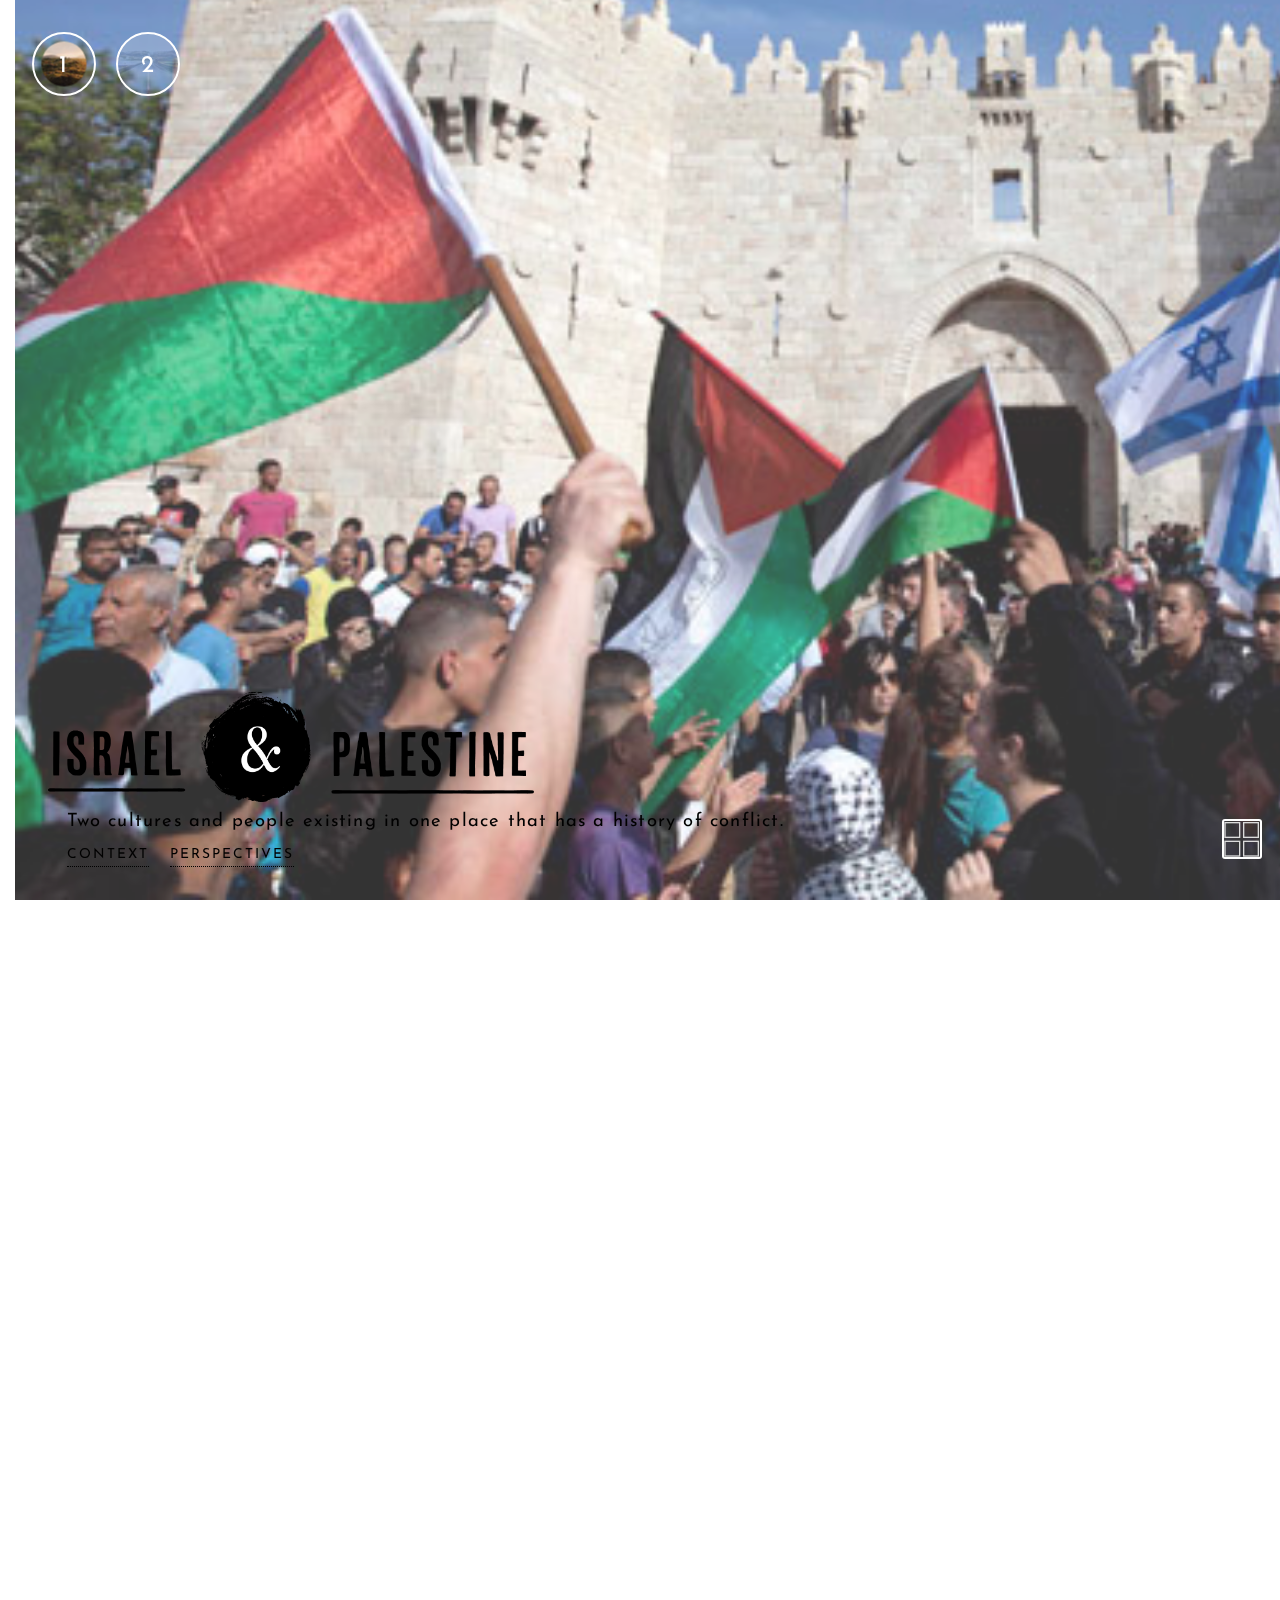
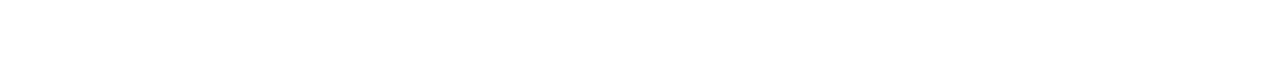
==== commit 3b2495fd: "Added content and images for Israel" ====
--- a/layout-multi2.html
+++ b/layout-multi2.html
@@ -69,7 +69,7 @@
 								    <div class="panel panel-default">
 								      <div class="panel-heading">
 								        <h4 class="panel-title">
-								          <a data-toggle="collapse" href="#collapse7">What is gentrification?</a>
+								          <a data-toggle="collapse" href="#collapse7">What is the Israel-Palestine Conflict?</a>
 								        </h4>
 								      </div>
 								      <div id="collapse7" class="panel-collapse collapse">
@@ -169,34 +169,86 @@
 								</div>
 							</div>
 							<div id="second2">
+								<div class="all-perspectives">
 								<br>
-								<h2 onClick="window.location.reload()"> Perspectives </h2>
+								<h2> Perspectives </h2>
 								<div class="row">
-						            <div class="col-md-6 portfolio-item">
-										<img class="img-responsive pull-left" src="images/richie.jpeg" alt="">
-						                <h3> Richie </h3>
-						                <p>Here's a bunch of text. Richie has alot of opinions so here they are.  "Blah blah blah" he often says. He also thinks "jndajndj ad asd as sad sad ads as sdkjfsf fds dfs fds dfs fds dfs fds sdf fds fds fds"</p>
+						            <div class="col-md-6 portfolio-item perspective-card-5">
+										<img class="img-responsive pull-left" src="images/jannajihad.png" alt="" height="150" width="150">
+						                <h3> Jana Jihad </h3>
+						                <p>I am 10 years old and am a local journalist in Palestine. I decided to become a journalist because I saw that there were many horrible things happening here at home that were not being covered in the media, like my friend Mustafa getting murdered, so I decided to cover them myself. My dream is to work in an international news network like CNN or Fox News to change the way they talk about the Israeli-Palestine conflict.</p>
 						            </div>
-						            <div class="col-md-6 portfolio-item">
-						                <img class="img-responsive pull-left" src="images/richie.jpeg" alt="">
-						                <h3> Richie </h3>
-						                <p>Here's a bunch of text. Richie has alot of opinions so here they are.  "Blah blah blah" he often says. He also thinks "jndajndj ad asd as sad sad ads as sdkjfsf fds dfs fds dfs fds dfs fds sdf fds fds fds"</p>
+						            <div class="col-md-6 portfolio-item perspective-card-6">
+						                <img class="img-responsive pull-left" src="images/shlomiedlar.png" alt="" height="150" width="150">
+						                <h3> Shlomi Eldar </h3>
+						                <p>I am a columnist for Al-Monitor’s Israel Pulse. For the past two decades, I’ve covered stories on the Palestinian Authority and especially the Gaza Strip for Israel’s Channels 1 and 10, reporting on the emergence of Hamas. In 2007, I was awarded the Sokolov Prize, Israel’s most important media award, for this work. On Twitter: @shlomieldar</p>
 						            </div>
 						        </div>
 						        <div class="row">
-						            <div class="col-md-6 portfolio-item">
-						                <img class="img-responsive pull-left" src="images/richie.jpeg" alt="">
-						                <h3> Richie </h3>
-						                <p>Here's a bunch of text. Richie has alot of opinions so here they are.  "Blah blah blah" he often says. He also thinks "jndajndj ad asd as sad sad ads as sdkjfsf fds dfs fds dfs fds dfs fds sdf fds fds fds"</p>
+						            <div class="col-md-6 portfolio-item perspective-card-7">
+						                <img class="img-responsive pull-left" src="images/yaelmarom.png" alt="" height="150" width="150">
+						                <h3> Yael Marom</h3>
+						                <p>I report on the stories of the oppressed activists in the Occupied West Bank. Too many abuses on behalf of Israeli forces are not covered by the media, so I do my best to cover them on my blog.   </p>
 						            </div>
-						            <div class="col-md-6 portfolio-item">
-						                <img class="img-responsive pull-left" src="images/richie.jpeg" alt="">
-						                <h3> Richie </h3>
-						                <p>Here's a bunch of text. Richie has alot of opinions so here they are.  "Blah blah blah" he often says. He also thinks "jndajndj ad asd as sad sad ads as sdkjfsf fds dfs fds dfs fds dfs fds sdf fds fds fds"</p>
+						            <div class="col-md-6 portfolio-item perspective-card-8">
+						                <img class="img-responsive pull-left" src="images/anonymousman.png" alt="" height="150" width="150">
+						                <h3> Dusty </h3>
+						                <p>I cover the injustices and antisemitism that the people of Israel suffer with no coverage due to the rising anti-Israeli public opinions. I am terrified that history will be repeated for the Jewish people, so it’s my mission to get their stories out there. I remain anonymous because of personal fears for having this stance.</p>
 						            </div>
 						        </div>
-		   					</div>
-						</div>
+						    </div>
+						    <div class="full-perspectives">
+							    <div class="full-perspective-5">
+							    	<div class="col-md-12 portfolio-item">
+						                <img class="img-responsive" src="images/jannajihad.png" alt="" height="150" width="150">
+						                <h3> Janna Jihad </h3>
+						                <h5>A 10-year-old reporter in Palestine.</h5>
+						                <br>
+						                <b>Mission & The People</b>
+						                <br>
+										<p>June 20th, 2016 - AJ+ (Al Jazeera) did a story on me! Thank you for giving me a more international voice.</p>
+										<iframe width="560" height="315" src="https://www.youtube.com/embed/X4Y9hGDn8ao" frameborder="0" allowfullscreen></iframe>
+										<b>Mission & Our Soul</b>
+										<p><br>
+										July 20th, 2016 - Muhyiddin Tabackhe child, 9 years old in the fourth grade, lives in Al-Ram, near Jerusalem, next to the Apartheid Wall, Israeli soldiers shot rubber bullets to kill him as he was going to buy bread for his family.
+										<img class="img-responsive" src="images/palestinianboy.jpg" alt="" > <br>
+										<br><br>
+										We need to be more nuanced with the way we consume media and propaganda!
+										<img class="img-responsive" src="images/tank.jpg" alt="" > <br>
+										<br>
+										July 5th, 2016 - We wakeup at morning while the Israeli army invades the village and shot live bullets targeting the people and shot teargas targeting our house </p>
+										<img class="img-responsive" src="images/carshoot.jpg" alt="">
+
+						            </div>
+							    </div>
+							    <div class="full-perspective-6">
+							    	<div class="col-md-12 portfolio-item">
+						                <img class="img-responsive" src="images/shlomiedlar.png" alt="" height="150" width="150">
+						                <h3> Shlomi Eldar </h3>
+						                <h5>I am a columnist for Al-Monitor’s Israel Pulse. For the past two decades, I’ve covered stories on the Palestinian Authority and especially the Gaza Strip for Israel’s Channels 1 and 10, reporting on the emergence of Hamas. In 2007, I was awarded the Sokolov Prize, Israel’s most important media award, for this work. On Twitter: @shlomieldar</h5>
+						                <br>
+						            </div>
+							    </div>
+							    <div class="full-perspective-7">
+							    	<div class="col-md-12 portfolio-item">
+						                <img class="img-responsive" src="images/yaelmaron.png" alt="" height="150" width="150">
+						                <h3> Yael Maron </h3>
+						                <h5>I report on the stories of the oppressed activists in the Occupied West Bank. Too many abuses on behalf of Israeli forces are not covered by the media, so I do my best to cover them on my blog.n</h5>
+						                <br>
+						            </div>
+							    </div>
+							    <div class="full-perspective-8">
+							    	<div class="col-md-12 portfolio-item">
+						                <img class="img-responsive" src="images/anonymousman.png" alt="" height="150" width="150">
+						                <h3> Dusty </h3>
+						                <h5> I cover the injustices and antisemitism that the people of Israel suffer with no coverage due to the rising anti-Israeli public opinions. I am terrified that history will be repeated for the Jewish people, so it’s my mission to get their stories out there. I remain anonymous because of personal fears for having this stance.</h5>
+						                <br>
+						               
+						            </div>
+							    </div>
+							</div>
+	   					</div>
+					</div>
 				</div>
 			</section>
 		</div><!-- /container -->
@@ -271,18 +323,18 @@
 						          <a data-toggle="collapse" href="#collapse3">Who is involved?</a>
 						        </h4>
 						      </div>
-						      <div id="collapse3" class="panel-collapse collapse">
-						        <ul class="list-group">
-						          <li class="list-group-item">The Mission started as a majority Latino neighborhood in SF.   </li>
-						          <li class="list-group-item">Techies who work in the city as well as further south in Mountain View and Palo Alto are flocking to Mission for its and location.</li>
+					        <div id="collapse3" class="panel-collapse collapse">
+					        	<ul class="list-group">
+					          		<li class="list-group-item">The Mission started as a majority Latino neighborhood in SF.   </li>
+						          	<li class="list-group-item">Techies who work in the city as well as further south in Mountain View and Palo Alto are flocking to Mission for its and location.</li>
 						        </ul>
-						        <div class="panel-footer"></div>
-						      </div>
+					        	<div class="panel-footer"></div>
+				      		</div>
 						    </div>
 						</div>
 					</div>
 					<div id="second3">
-						<<div class="all-perspectives">
+						<div class="all-perspectives">
 							<br>
 							<h2> Perspectives </h2>
 							<div class="row">
@@ -388,6 +440,10 @@
 					$('.full-perspective-2').hide();
 					$('.full-perspective-3').hide();
 					$('.full-perspective-4').hide();
+					$('.full-perspective-5').hide();
+					$('.full-perspective-6').hide();
+					$('.full-perspective-7').hide();
+					$('.full-perspective-8').hide();
 			});
 			
 			// clicking for perspective 1
@@ -455,6 +511,75 @@
 				$('.full-perspective-4').click(function() {
 						console.log("going back to all perspectives");
 						$('.full-perspective-4').hide();
+						$('.all-perspectives').show();
+					});
+			});
+
+			// clicking for perspective 1
+			$(document).ready(function() {
+			    $('.perspective-card-5').click(function() {
+					console.log("going to full perspective");
+					$('.all-perspectives').hide();
+					$('.full-perspective-5').show();
+				});
+			});
+
+			// going back from p1
+			$(document).ready(function() {
+				$('.full-perspective-5').click(function() {
+						console.log("going back to all perspectives");
+						$('.full-perspective-5').hide();
+						$('.all-perspectives').show();
+					});
+			});
+
+			//p2 
+			$(document).ready(function() {
+			    $('.perspective-card-6').click(function() {
+					console.log("going to full perspective");
+					$('.all-perspectives').hide();
+					$('.full-perspective-6').show();
+				});
+			});
+
+			$(document).ready(function() {
+				$('.full-perspective-6').click(function() {
+						console.log("going back to all perspectives");
+						$('.full-perspective-6').hide();
+						$('.all-perspectives').show();
+					});
+			});
+
+			// p3
+			$(document).ready(function() {
+			    $('.perspective-card-7').click(function() {
+					console.log("going to full perspective");
+					$('.all-perspectives').hide();
+					$('.full-perspective-7').show();
+				});
+			});
+
+			$(document).ready(function() {
+				$('.full-perspective-7').click(function() {
+						console.log("going back to all perspectives");
+						$('.full-perspective-7').hide();
+						$('.all-perspectives').show();
+					});
+			});
+
+			//p4
+			$(document).ready(function() {
+			    $('.perspective-card-8').click(function() {
+					console.log("going to full perspective");
+					$('.all-perspectives').hide();
+					$('.full-perspective-8').show();
+				});
+			});
+
+			$(document).ready(function() {
+				$('.full-perspective-8').click(function() {
+						console.log("going back to all perspectives");
+						$('.full-perspective-8').hide();
 						$('.all-perspectives').show();
 					});
 			});
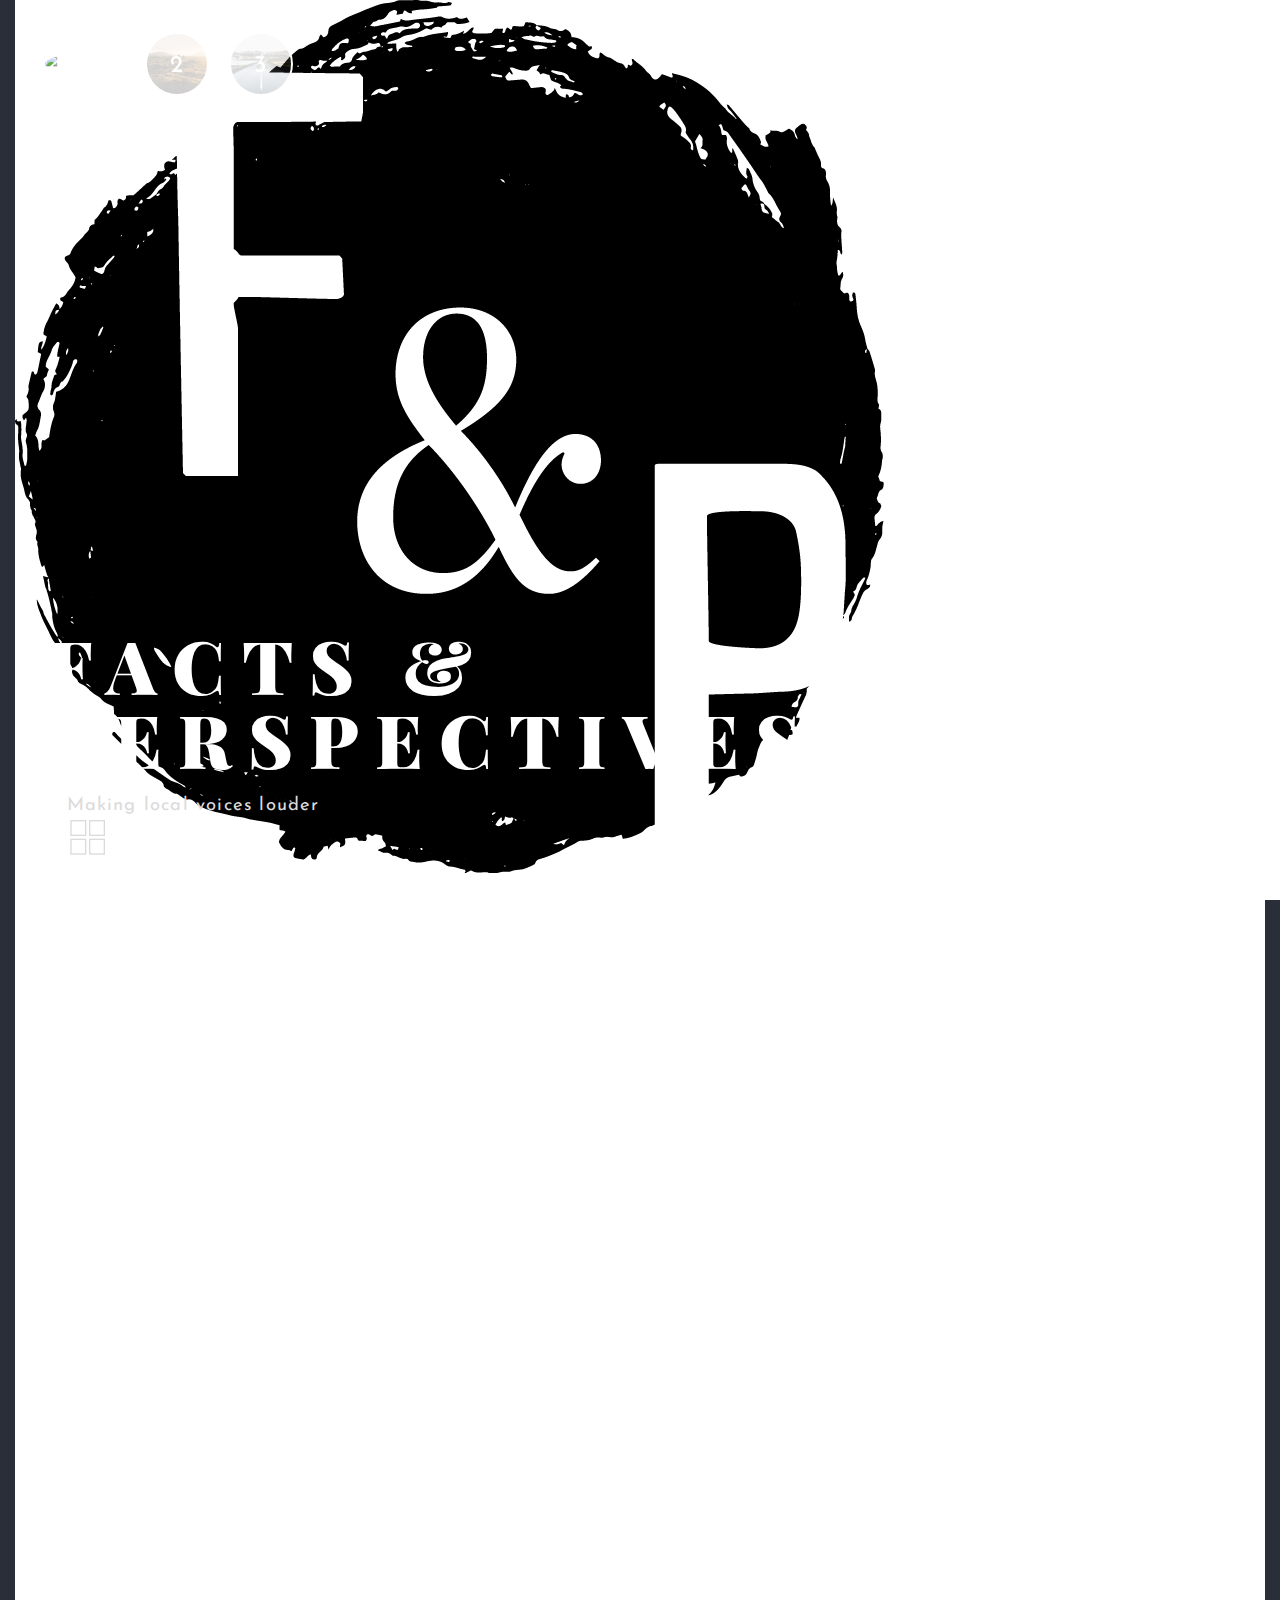
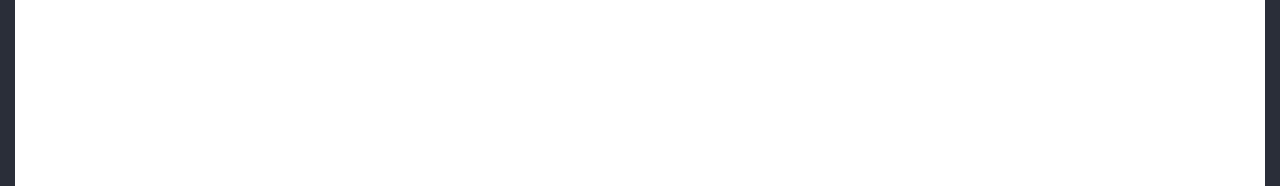
==== commit 85d346bc: "mergin I/P RIGHT NOW" ====
--- a/layout-multi2.html
+++ b/layout-multi2.html
@@ -31,9 +31,80 @@
 			</g>
 		</svg>
 		<nav class="thumb-nav">
-			<a data-container="container-1" class="thumb-nav__item" href="#"><img src="img/thumbs/thumb1.png" alt="thumb01" /><span>1</span></a>
-			<a data-container="container-2" class="thumb-nav__item" href="#"><img src="img/thumbs/thumb2.png" alt="thumb02" /><span>2</span></a>
+			<a data-container="container-3" class="thumb-nav__item" href="#"><img src="images/F&P Ampersand.png" alt="thumb02" /><span>1</span></a>
+			<a data-container="container-1" class="thumb-nav__item" href="#"><img src="img/thumbs/thumb1.png" alt="thumb01" /><span>2</span></a>
+			<a data-container="container-2" class="thumb-nav__item" href="#"><img src="img/thumbs/thumb2.png" alt="thumb02" /><span>3</span></a>
 		</nav>
+		<div id="container-3" class="container theme-3">
+			<header class="intro">
+				<img class="intro__image2" src="images/F&P-Black-Logo.png"/>
+				<div class="intro__content">
+					<h1 class="intro__title">Facts & Perspectives</h1>
+					<div class="intro__subtitle">
+						<div class="intro__description" color= "black">
+							Making local voices louder
+						</div>
+					</div>
+					<button class="trigger">
+						<svg width="100%" height="100%" viewBox="0 0 60 60" preserveAspectRatio="none">
+							<use class="icon icon--grid" xlink:href="#icon-grid" />
+							<use class="icon icon--cross" xlink:href="#icon-cross" />
+						</svg>
+						<span>Toggle content</span>
+					</button>
+				</div><!-- /intro__content -->
+			</header><!-- /intro -->
+			<section class="items-wrap">
+				<a href="#" class="item">
+					<img class="item__image" src="img/item01.jpg" alt="item01"/>
+					<h2 class="item__title">All</h2>
+				</a>
+				<a href="#" class="item">
+					<img class="item__image" src="img/item02.jpg" alt="item02"/>
+					<h2 class="item__title">Your</h2>
+				</a>
+				<a href="#" class="item">
+					<img class="item__image" src="img/item03.jpg" alt="item03"/>
+					<h2 class="item__title">Local</h2>
+				</a>
+				<a href="#" class="item">
+					<img class="item__image" src="img/item04.jpg" alt="item04"/>
+					<h2 class="item__title">News</h2>
+				</a>
+				<a href="#" class="item">
+					<img class="item__image" src="img/item05.jpg" alt="item05"/>
+					<h2 class="item__title">By</h2>
+				</a>
+				<a href="#" class="item">
+					<img class="item__image" src="img/item06.jpg" alt="item06"/>
+					<h2 class="item__title">And</h2>
+				</a>
+				<a href="#" class="item">
+					<img class="item__image" src="img/item07.jpg" alt="item07"/>
+					<h2 class="item__title">For</h2>
+				</a>
+				<a href="#" class="item">
+					<img class="item__image" src="img/item08.jpg" alt="item08"/>
+					<h2 class="item__title">Local</h2>
+				</a>
+				<a href="#" class="item">
+					<img class="item__image" src="img/item09.jpg" alt="item09"/>
+					<h2 class="item__title">Voices!</h2>
+				</a>
+				<a href="#" class="item">
+					<img class="item__image" src="img/item10.jpg" alt="item10"/>
+					<h2 class="item__title">Empower</h2>
+				</a>
+				<a href="#" class="item">
+					<img class="item__image" src="img/item11.jpg" alt="item11"/>
+					<h2 class="item__title">The</h2>
+				</a>
+				<a href="#" class="item">
+					<img class="item__image" src="img/item12.jpg" alt="item12"/>
+					<h2 class="item__title">People</h2>
+				</a>
+			</section>
+		</div><!-- /container -->
 		<div id="container-1" class="container theme-1">
 			<header class="intro">
 				<img class="intro__image" src="img/header1.jpg" alt="Lava"/>
@@ -60,7 +131,7 @@
 			<section class="items-wrap">
 						<h2>Timeline</h2>
 						<!-- Timeline from https://timeline.knightlab.com/-->
-						<iframe src='https://cdn.knightlab.com/libs/timeline3/latest/embed/index.html?source=1sidfB6shzmurpOXjUtsuZaYCx35tXJRhOsZsZYj3dPQ&font=Default&lang=en&hash_bookmark=true&initial_zoom=1&height=500' id="Iframe2" width='100%' height='500' frameborder='0'></iframe>
+						<iframe src='https://cdn.knightlab.com/libs/timeline3/latest/embed/index.html?source=1ZEyULy23AcyW6cHMutwIv6h4e1hryNghdjK1AVLyiWg&font=Default&lang=en&initial_zoom=2&height=500' id="Iframe2" width='100%' height='500' frameborder='0'></iframe>
 						<div class="our_lower_divs2">
 							<div id="first2">
 							<br>
@@ -176,12 +247,12 @@
 						            <div class="col-md-6 portfolio-item perspective-card-5">
 										<img class="img-responsive pull-left" src="images/jannajihad.png" alt="" height="150" width="150">
 						                <h3> Jana Jihad </h3>
-						                <p>I am 10 years old and am a local journalist in Palestine. I decided to become a journalist because I saw that there were many horrible things happening here at home that were not being covered in the media, like my friend Mustafa getting murdered, so I decided to cover them myself. My dream is to work in an international news network like CNN or Fox News to change the way they talk about the Israeli-Palestine conflict.</p>
+						                <p>I am 10 years old and am a local journalist in Palestine. I decided to become a journalist because I saw that there were many horrible things happening here at home that were not being covered in the media, like my friend Mustafa getting murdered, so I decided to cover them myself.</p>
 						            </div>
 						            <div class="col-md-6 portfolio-item perspective-card-6">
 						                <img class="img-responsive pull-left" src="images/shlomiedlar.png" alt="" height="150" width="150">
 						                <h3> Shlomi Eldar </h3>
-						                <p>I am a columnist for Al-Monitor’s Israel Pulse. For the past two decades, I’ve covered stories on the Palestinian Authority and especially the Gaza Strip for Israel’s Channels 1 and 10, reporting on the emergence of Hamas. In 2007, I was awarded the Sokolov Prize, Israel’s most important media award, for this work. On Twitter: @shlomieldar</p>
+						                <p>I am a columnist for Al-Monitor’s Israel Pulse. For the past two decades, I’ve covered stories on the Palestinian Authority and especially the Gaza Strip for Israel’s Channels 1 and 10, reporting on the emergence of Hamas.</p>
 						            </div>
 						        </div>
 						        <div class="row">
@@ -193,7 +264,7 @@
 						            <div class="col-md-6 portfolio-item perspective-card-8">
 						                <img class="img-responsive pull-left" src="images/anonymousman.png" alt="" height="150" width="150">
 						                <h3> Dusty </h3>
-						                <p>I cover the injustices and antisemitism that the people of Israel suffer with no coverage due to the rising anti-Israeli public opinions. I am terrified that history will be repeated for the Jewish people, so it’s my mission to get their stories out there. I remain anonymous because of personal fears for having this stance.</p>
+						                <p>I cover the injustices and antisemitism that the people of Israel suffer with no coverage due to the rising anti-Israeli public opinions. I remain anonymous because of personal fears for having this stance.</p>
 						            </div>
 						        </div>
 						    </div>
@@ -204,17 +275,15 @@
 						                <h3> Janna Jihad </h3>
 						                <h5>A 10-year-old reporter in Palestine.</h5>
 						                <br>
-						                <b>Mission & The People</b>
-						                <br>
 										<p>June 20th, 2016 - AJ+ (Al Jazeera) did a story on me! Thank you for giving me a more international voice.</p>
 										<iframe width="560" height="315" src="https://www.youtube.com/embed/X4Y9hGDn8ao" frameborder="0" allowfullscreen></iframe>
-										<b>Mission & Our Soul</b>
-										<p><br>
+										<p>
+										<br>
 										July 20th, 2016 - Muhyiddin Tabackhe child, 9 years old in the fourth grade, lives in Al-Ram, near Jerusalem, next to the Apartheid Wall, Israeli soldiers shot rubber bullets to kill him as he was going to buy bread for his family.
-										<img class="img-responsive" src="images/palestinianboy.jpg" alt="" > <br>
-										<br><br>
+										<img class="img-responsive" src="images/palestinianboy.jpg" alt="" > 
+										<br>
 										We need to be more nuanced with the way we consume media and propaganda!
-										<img class="img-responsive" src="images/tank.jpg" alt="" > <br>
+										<img class="img-responsive" src="images/tank.jpg" alt="" > 
 										<br>
 										July 5th, 2016 - We wakeup at morning while the Israeli army invades the village and shot live bullets targeting the people and shot teargas targeting our house </p>
 										<img class="img-responsive" src="images/carshoot.jpg" alt="">
@@ -233,7 +302,7 @@
 							    	<div class="col-md-12 portfolio-item">
 						                <img class="img-responsive" src="images/yaelmaron.png" alt="" height="150" width="150">
 						                <h3> Yael Maron </h3>
-						                <h5>I report on the stories of the oppressed activists in the Occupied West Bank. Too many abuses on behalf of Israeli forces are not covered by the media, so I do my best to cover them on my blog.n</h5>
+						                <h5>I report on the stories of the oppressed activists in the Occupied West Bank. Too many abuses on behalf of Israeli forces are not covered by the media, so I do my best to cover them on my blog.</h5>
 						                <br>
 						            </div>
 							    </div>
@@ -242,8 +311,7 @@
 						                <img class="img-responsive" src="images/anonymousman.png" alt="" height="150" width="150">
 						                <h3> Dusty </h3>
 						                <h5> I cover the injustices and antisemitism that the people of Israel suffer with no coverage due to the rising anti-Israeli public opinions. I am terrified that history will be repeated for the Jewish people, so it’s my mission to get their stories out there. I remain anonymous because of personal fears for having this stance.</h5>
-						                <br>
-						               
+						                <br>					               
 						            </div>
 							    </div>
 							</div>
